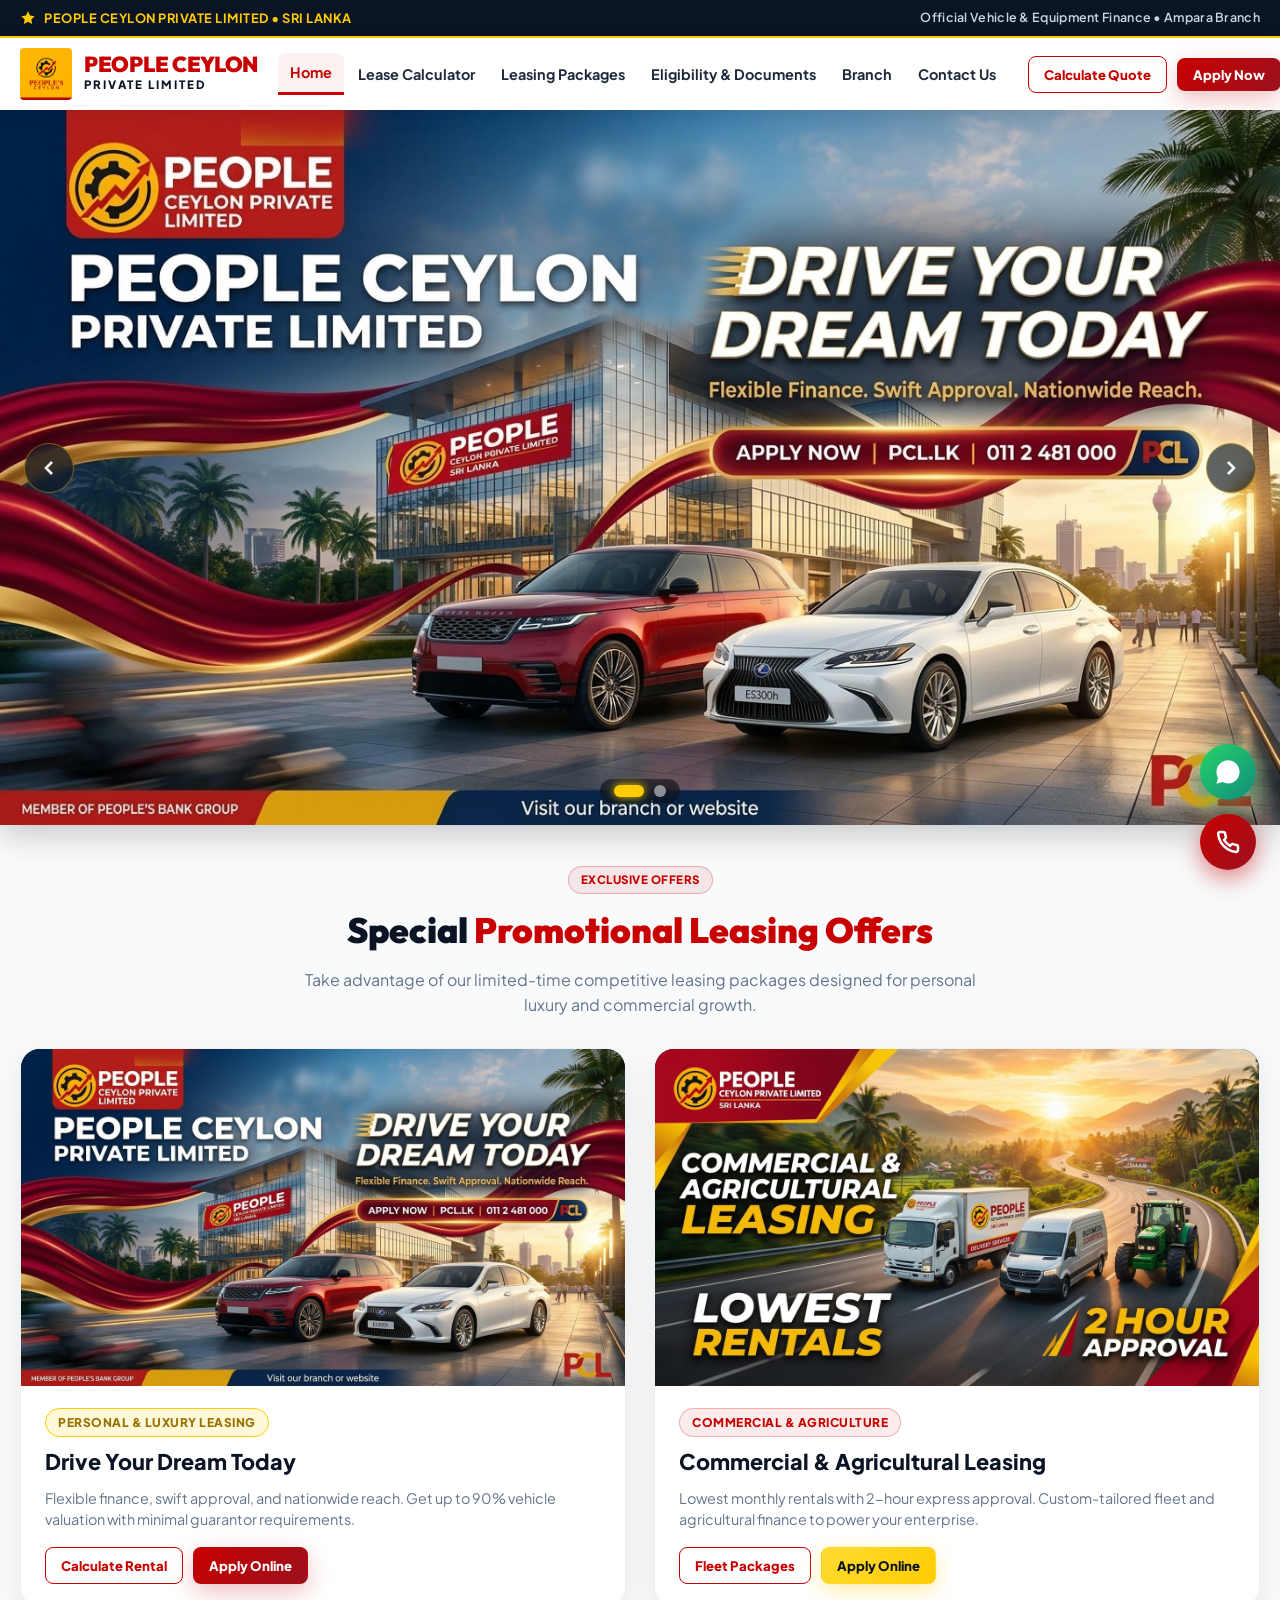
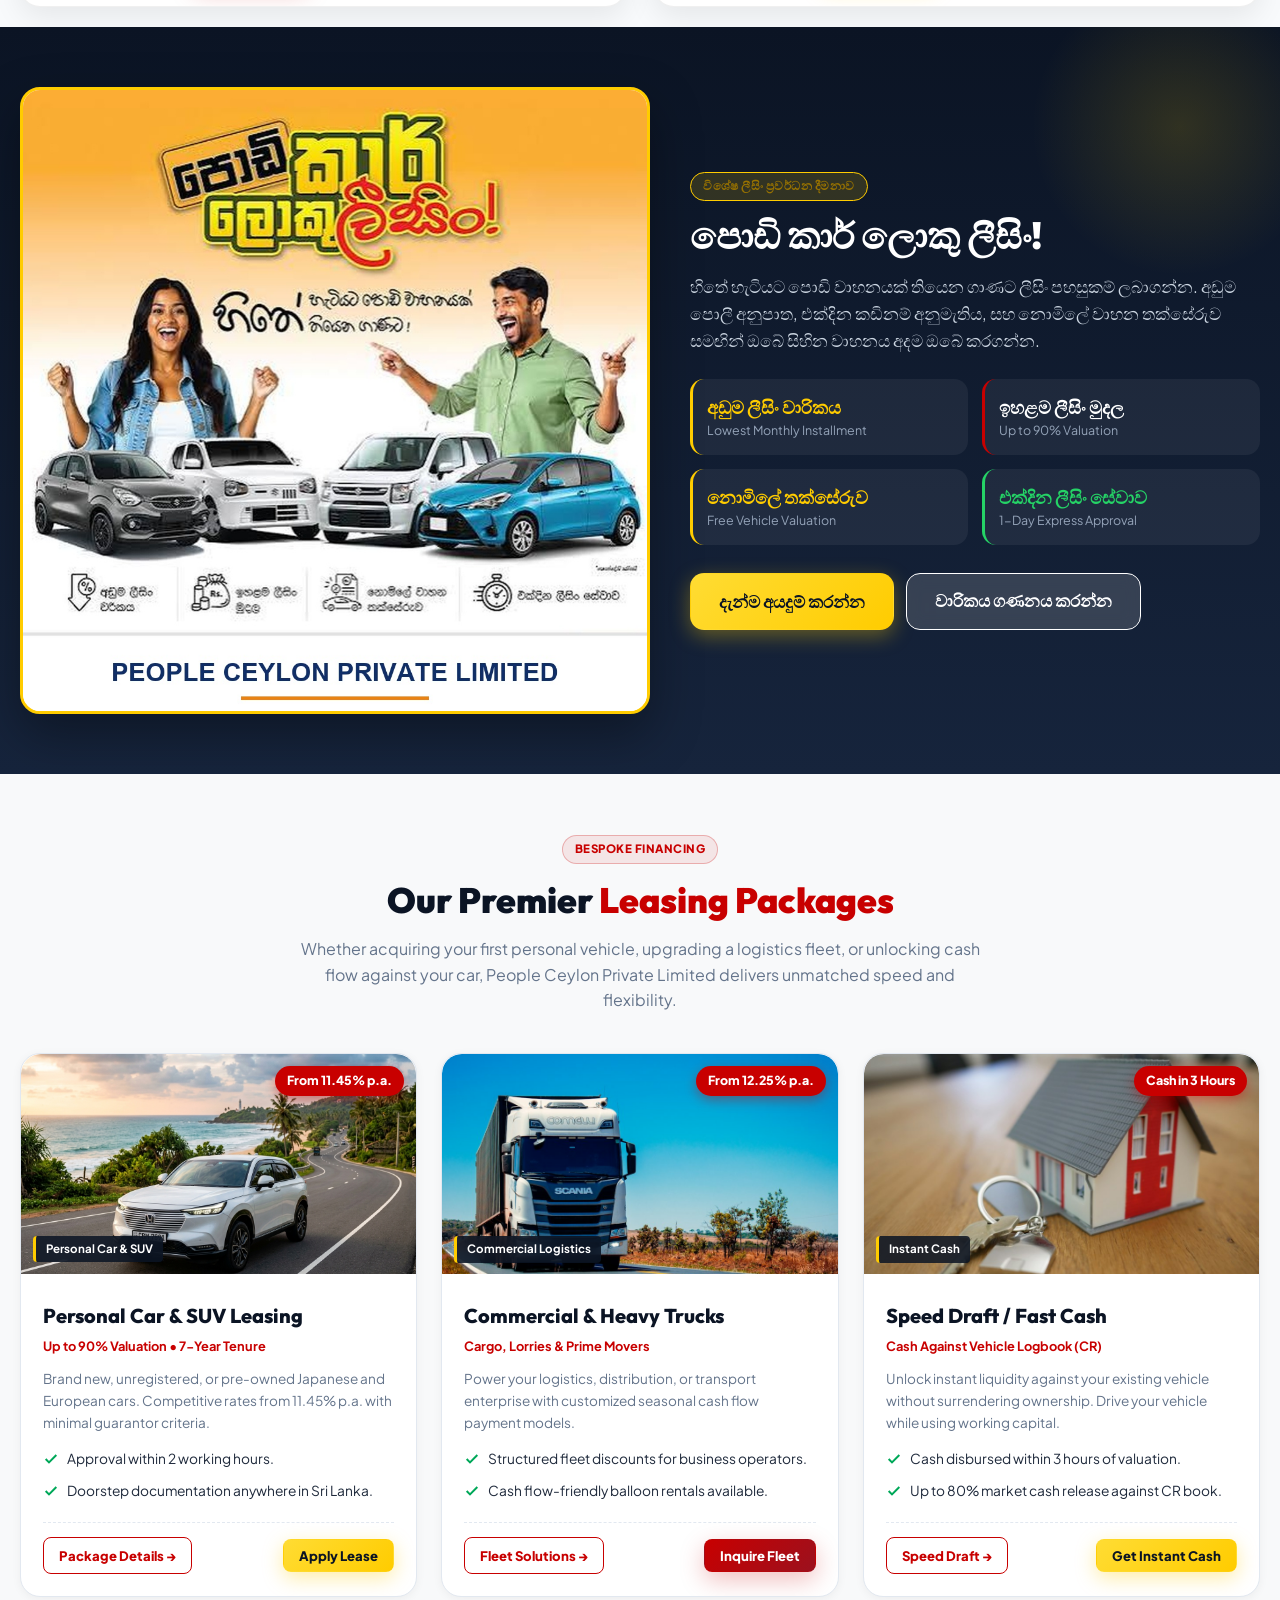
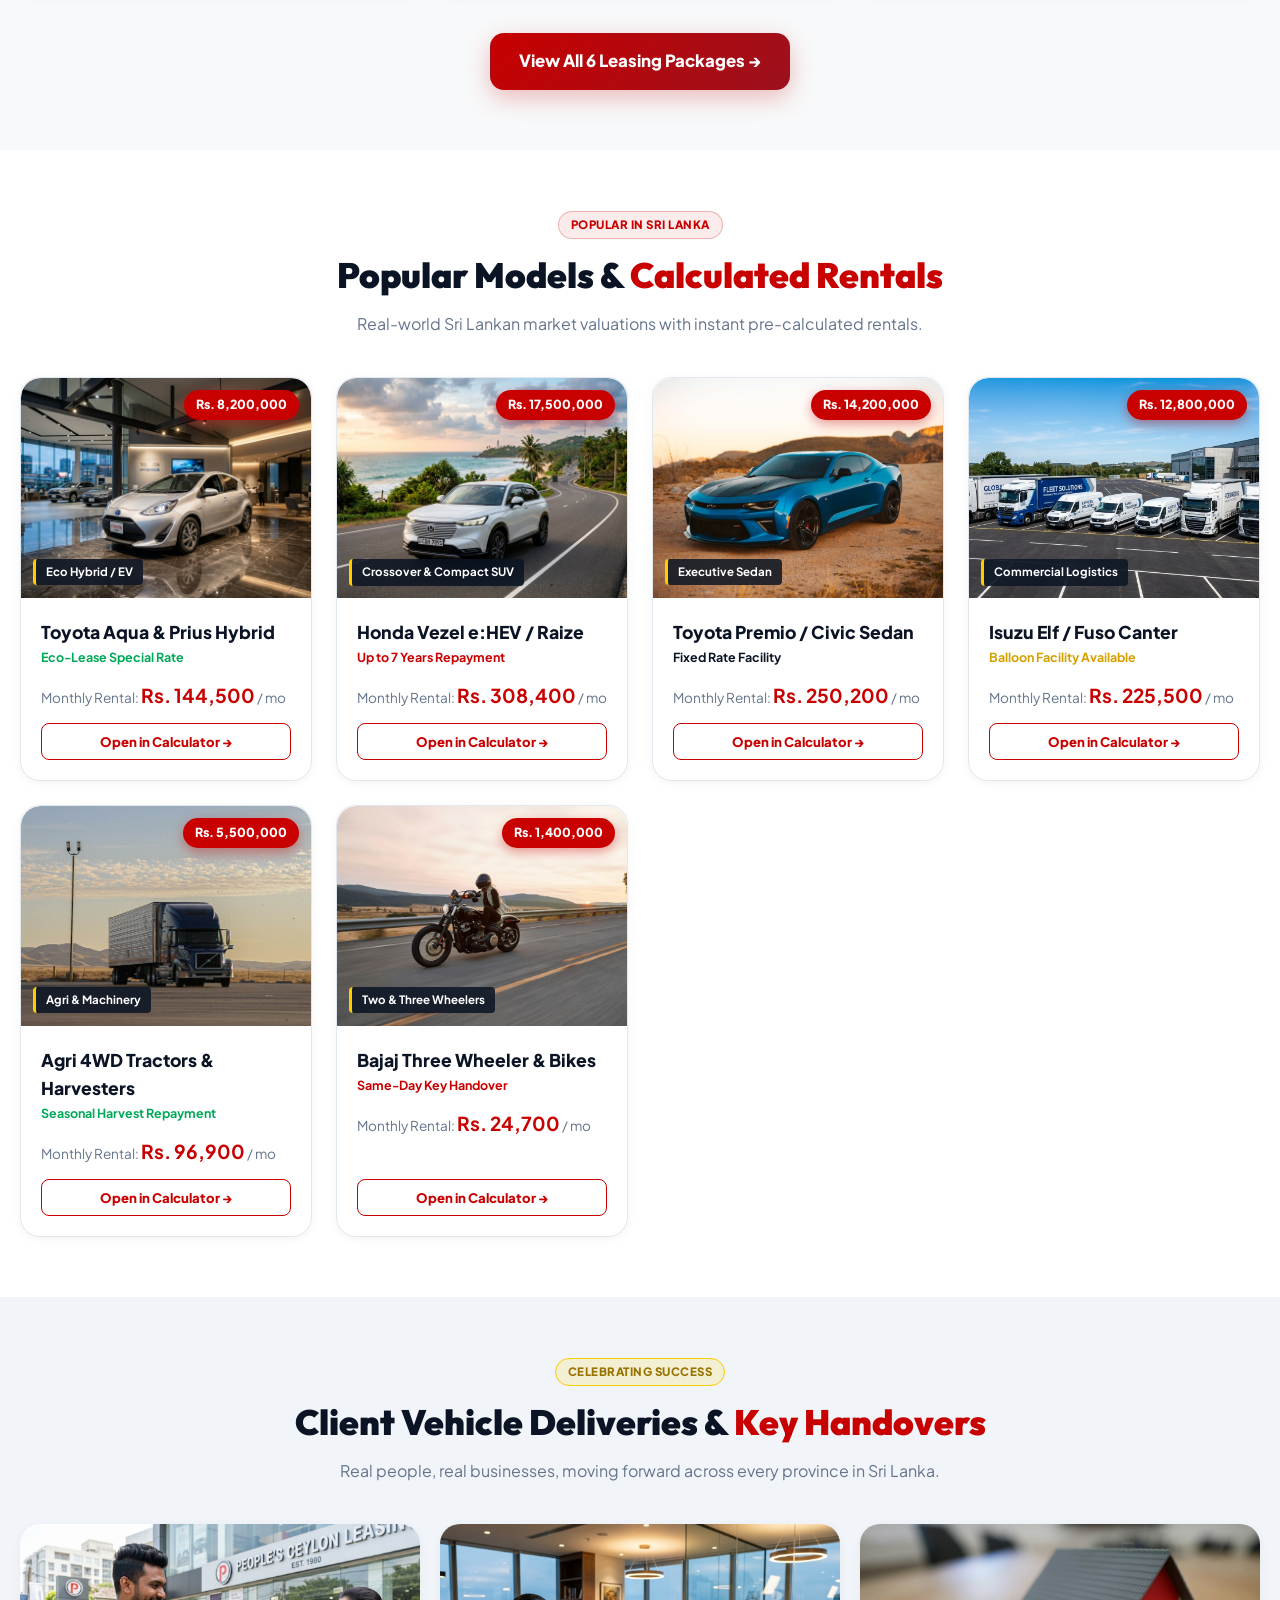
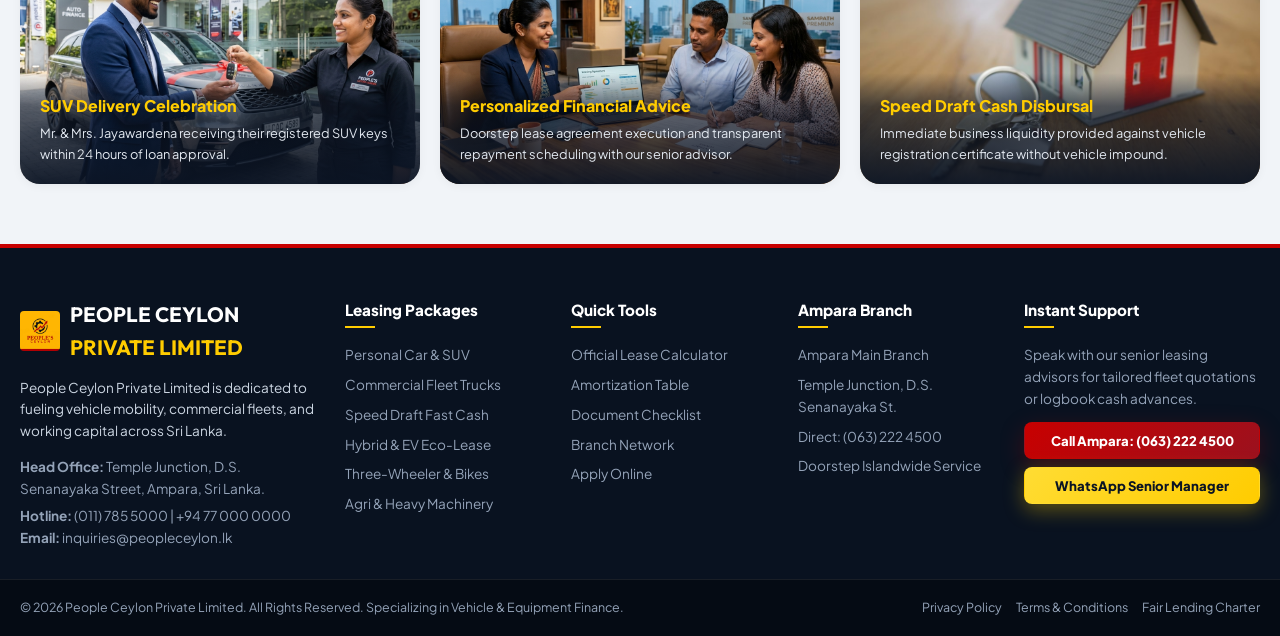
==== index.html @ 4c556d58 "Deploy People Ceylon Private Limited official website" ====
<!DOCTYPE html>
<html lang="en">
<head>
  <meta charset="UTF-8">
  <meta name="viewport" content="width=device-width, initial-scale=1.0">
  <title>People Ceylon Private Limited | Vehicle & Equipment Finance Sri Lanka</title>
  <meta name="description" content="People Ceylon Private Limited is Sri Lanka's trusted vehicle & equipment finance institution. Enjoy 2-hour approvals, up to 90% valuation, and lowest lease interest rates.">

  <!-- Google Fonts -->
  <link rel="preconnect" href="https://fonts.googleapis.com">
  <link rel="preconnect" href="https://fonts.gstatic.com" crossorigin>
  <link href="https://fonts.googleapis.com/css2?family=Outfit:wght@300;400;500;600;700;800;900&family=Plus+Jakarta+Sans:wght@300;400;500;600;700;800&family=Roboto:wght@300;400;500;700&display=swap" rel="stylesheet">
  
  <link rel="stylesheet" href="styles.css">
  <link rel="icon" href="assets/images/peoples_ceylon_logo.jpg">
</head>
<body>

  <!-- Top Utility Bar -->
  <!-- Top Utility Bar -->
  <aside class="top-utility-bar">
    <div class="container top-utility-container">
      <div class="top-motto">
        <svg viewBox="0 0 24 24" width="16" height="16" fill="currentColor"><path d="M12 2L15.09 8.26L22 9.27L17 14.14L18.18 21.02L12 17.77L5.82 21.02L7 14.14L2 9.27L8.91 8.26L12 2Z"/></svg>
        <span>PEOPLE CEYLON PRIVATE LIMITED &bull; SRI LANKA</span>
      </div>

      <div class="top-right-info">
        <span>Official Vehicle &amp; Equipment Finance &bull; Ampara Branch</span>
      </div>
    </div>
  </aside>

  <!-- Main Bank Navbar -->
  <header class="main-navbar">
    <div class="container navbar-container">
      <a href="index.html" class="navbar-brand">
        <img src="assets/images/peoples_ceylon_logo.jpg" alt="People Ceylon Logo" class="brand-logo-img">
        <div class="brand-tagline-wrap">
          <span class="brand-name">PEOPLE CEYLON</span>
          <span class="brand-subtext">PRIVATE LIMITED</span>
        </div>
      </a>

      <!-- Desktop Nav -->
      <nav class="navbar-nav" id="navbarMenu">
        <li><a href="index.html" class="nav-link active">Home</a></li>
        <li><a href="calculator.html" class="nav-link">Lease Calculator</a></li>
        <li><a href="packages.html" class="nav-link">Leasing Packages</a></li>
        <li><a href="eligibility.html" class="nav-link">Eligibility & Documents</a></li>
        <li><a href="eligibility.html#branches" class="nav-link">Branch</a></li>
        <li><a href="#contact" class="nav-link">Contact Us</a></li>
      </nav>

      <!-- Header CTAs -->
      <div class="header-ctas">
        <a href="calculator.html" class="btn btn-outline-red btn-sm">Calculate Quote</a>
        <button class="btn btn-primary btn-sm" onclick="openApplyModal('Express Lease Pre-Approval')">Apply Now</button>
      </div>

      <button class="mobile-toggle-btn" id="mobileMenuToggle" aria-label="Toggle Navigation">&#9776;</button>
    </div>
  </header>

  <!-- Full-Width Colourful Promotional Leasing Banner Slider -->
  <section class="fullwidth-hero-banner-section" id="heroBannerSection">
    <div class="banner-slider-track">
      <!-- Slide 1: Private & Luxury Vehicle Leasing -->
      <div class="banner-slide active" id="bannerSlide1">
        <a href="calculator.html" title="Click to open Lease Calculator">
          <img src="assets/images/leasing_hero_banner.jpg" alt="People Ceylon Private Limited - Drive Your Dream Today" class="banner-slide-img">
        </a>
      </div>

      <!-- Slide 2: Commercial & Agricultural Fleet Leasing -->
      <div class="banner-slide" id="bannerSlide2">
        <a href="packages.html" title="Click to view Leasing Packages">
          <img src="assets/images/leasing_commercial_banner.jpg" alt="People Ceylon Private Limited - Commercial and Agricultural Leasing" class="banner-slide-img">
        </a>
      </div>
    </div>

    <!-- Navigation Arrows -->
    <button class="banner-nav-btn banner-nav-prev" onclick="prevBannerSlide()" aria-label="Previous Slide">
      <svg viewBox="0 0 24 24" width="24" height="24" fill="none" stroke="currentColor" stroke-width="2.5"><polyline points="15 18 9 12 15 6"></polyline></svg>
    </button>
    <button class="banner-nav-btn banner-nav-next" onclick="nextBannerSlide()" aria-label="Next Slide">
      <svg viewBox="0 0 24 24" width="24" height="24" fill="none" stroke="currentColor" stroke-width="2.5"><polyline points="9 18 15 12 9 6"></polyline></svg>
    </button>

    <!-- Indicator Dots -->
    <div class="banner-dots-wrap">
      <button class="banner-dot active" onclick="goToBannerSlide(0)" aria-label="Slide 1"></button>
      <button class="banner-dot" onclick="goToBannerSlide(1)" aria-label="Slide 2"></button>
    </div>
  </section>

  <!-- Dual Featured Promotional Banners Section -->
  <section class="campaign-banners-section">
    <div class="container">
      <div class="section-header text-center" style="margin-bottom: 30px;">
        <span class="badge-tag">EXCLUSIVE OFFERS</span>
        <h2 class="section-title">Special <span>Promotional Leasing Offers</span></h2>
        <p class="section-subtitle">Take advantage of our limited-time competitive leasing packages designed for personal luxury and commercial growth.</p>
      </div>

      <div class="campaign-banners-grid">
        <!-- Banner Card 1: Drive Your Dream Today -->
        <article class="campaign-banner-card">
          <div class="campaign-banner-media">
            <a href="calculator.html" title="Drive Your Dream Today - Calculate Lease">
              <img src="assets/images/leasing_hero_banner.jpg" alt="People Ceylon Private Limited - Drive Your Dream Today" loading="lazy">
            </a>
          </div>
          <div class="campaign-banner-body">
            <div>
              <span class="badge-tag badge-gold" style="font-size: 0.75rem; margin-bottom: 8px;">PERSONAL &amp; LUXURY LEASING</span>
              <h3 style="font-size: 1.35rem; font-weight: 800; color: var(--pc-navy); margin-bottom: 8px;">Drive Your Dream Today</h3>
              <p style="font-size: 0.9rem; color: #64748B; line-height: 1.5; margin-bottom: 16px;">
                Flexible finance, swift approval, and nationwide reach. Get up to 90% vehicle valuation with minimal guarantor requirements.
              </p>
            </div>
            <div style="display: flex; gap: 10px; flex-wrap: wrap;">
              <a href="calculator.html" class="btn btn-outline-red btn-sm">Calculate Rental</a>
              <button class="btn btn-primary btn-sm" onclick="openApplyModal('Drive Your Dream Today - Personal Lease')">Apply Online</button>
            </div>
          </div>
        </article>

        <!-- Banner Card 2: Commercial & Agricultural Leasing -->
        <article class="campaign-banner-card">
          <div class="campaign-banner-media">
            <a href="packages.html#commercial" title="Commercial & Agricultural Leasing - View Packages">
              <img src="assets/images/leasing_commercial_banner.jpg" alt="People Ceylon Private Limited - Commercial and Agricultural Leasing" loading="lazy">
            </a>
          </div>
          <div class="campaign-banner-body">
            <div>
              <span class="badge-tag" style="font-size: 0.75rem; margin-bottom: 8px;">COMMERCIAL &amp; AGRICULTURE</span>
              <h3 style="font-size: 1.35rem; font-weight: 800; color: var(--pc-navy); margin-bottom: 8px;">Commercial &amp; Agricultural Leasing</h3>
              <p style="font-size: 0.9rem; color: #64748B; line-height: 1.5; margin-bottom: 16px;">
                Lowest monthly rentals with 2-hour express approval. Custom-tailored fleet and agricultural finance to power your enterprise.
              </p>
            </div>
            <div style="display: flex; gap: 10px; flex-wrap: wrap;">
              <a href="packages.html#commercial" class="btn btn-outline-red btn-sm">Fleet Packages</a>
              <button class="btn btn-gold btn-sm" onclick="openApplyModal('Commercial & Agricultural Lease')">Apply Online</button>
            </div>
          </div>
        </article>
      </div>
    </div>
  </section>

  <!-- Special Leasing Campaign Poster Showcase Section -->
  <section class="video-showcase-section" style="padding: 60px 0;">
    <div class="container">
      <div style="display: grid; grid-template-columns: 1.05fr 0.95fr; gap: 40px; align-items: center;">
        
        <!-- Official Promotion Poster Card -->
        <div style="background: #fff; border-radius: var(--radius-lg); overflow: hidden; box-shadow: 0 20px 50px rgba(0,0,0,0.35); border: 3px solid var(--pc-gold); transition: transform 0.3s ease;">
          <a href="calculator.html" title="Click to calculate rental for this promotion">
            <img src="assets/images/leasing_promo_poster.jpg" alt="පොඩි කාර් ලොකු ලීසිං - People Ceylon Private Limited" style="width: 100%; height: auto; display: block;">
          </a>
        </div>

        <!-- Poster Promotional Details & Actions -->
        <div>
          <span class="badge-tag badge-gold">විශේෂ ලීසිං ප්‍රවර්ධන දීමනාව</span>
          <h2 style="font-family: var(--font-heading); font-size: 2.3rem; font-weight: 900; color: #fff; margin: 12px 0 16px; line-height: 1.25;">
            පොඩි කාර් <span>ලොකු ලීසිං!</span>
          </h2>
          <p style="color: #CBD5E1; font-size: 1.05rem; line-height: 1.6; margin-bottom: 24px;">
            හිතේ හැටියට පොඩි වාහනයක් තියෙන ගාණට ලීසිං පහසුකම් ලබාගන්න. අඩුම පොලී අනුපාත, එක්දින කඩිනම් අනුමැතිය, සහ නොමිලේ වාහන තක්සේරුව සමඟින් ඔබේ සිහින වාහනය අදම ඔබේ කරගන්න.
          </p>

          <div style="display: grid; grid-template-columns: 1fr 1fr; gap: 14px; margin-bottom: 28px;">
            <div style="background: rgba(255,255,255,0.06); padding: 14px; border-radius: var(--radius-md); border-left: 3px solid var(--pc-gold);">
              <div style="font-size: 1.1rem; font-weight: 800; color: var(--pc-gold);">අඩුම ලීසිං වාරිකය</div>
              <div style="font-size: 0.78rem; color: #94A3B8;">Lowest Monthly Installment</div>
            </div>
            <div style="background: rgba(255,255,255,0.06); padding: 14px; border-radius: var(--radius-md); border-left: 3px solid var(--pc-red);">
              <div style="font-size: 1.1rem; font-weight: 800; color: #fff;">ඉහළම ලීසිං මුදල</div>
              <div style="font-size: 0.78rem; color: #94A3B8;">Up to 90% Valuation</div>
            </div>
            <div style="background: rgba(255,255,255,0.06); padding: 14px; border-radius: var(--radius-md); border-left: 3px solid var(--pc-gold);">
              <div style="font-size: 1.1rem; font-weight: 800; color: var(--pc-gold);">නොමිලේ තක්සේරුව</div>
              <div style="font-size: 0.78rem; color: #94A3B8;">Free Vehicle Valuation</div>
            </div>
            <div style="background: rgba(255,255,255,0.06); padding: 14px; border-radius: var(--radius-md); border-left: 3px solid #25D366;">
              <div style="font-size: 1.1rem; font-weight: 800; color: #25D366;">එක්දින ලීසිං සේවාව</div>
              <div style="font-size: 0.78rem; color: #94A3B8;">1-Day Express Approval</div>
            </div>
          </div>

          <div style="display: flex; gap: 12px; flex-wrap: wrap;">
            <button class="btn btn-gold btn-lg" onclick="openApplyModal('පොඩි කාර් ලොකු ලීසිං Special Promotion')">දැන්ම අයදුම් කරන්න</button>
            <a href="calculator.html" class="btn btn-outline-white btn-lg">වාරිකය ගණනය කරන්න</a>
          </div>
        </div>

      </div>
    </div>
  </section>

  <!-- Core Leasing Packages Showcase -->
  <section class="section">
    <div class="container">
      <div class="section-header text-center">
        <span class="badge-tag">BESPOKE FINANCING</span>
        <h2 class="section-title">Our Premier <span>Leasing Packages</span></h2>
        <p class="section-subtitle">Whether acquiring your first personal vehicle, upgrading a logistics fleet, or unlocking cash flow against your car, People Ceylon Private Limited delivers unmatched speed and flexibility.</p>
      </div>

      <div class="product-grid">
        <!-- Personal Car & SUV -->
        <div class="product-card">
          <div class="vehicle-img-frame">
            <img src="assets/images/suv.jpg" alt="Personal Car and SUV Leasing Sri Lanka">
            <span class="vehicle-badge-overlay">Personal Car &amp; SUV</span>
            <span class="vehicle-price-tag">From 11.45% p.a.</span>
          </div>
          <div class="card-body">
            <h3 class="card-title" style="margin-top: 4px;">Personal Car &amp; SUV Leasing</h3>
            <span class="card-subtitle">Up to 90% Valuation &bull; 7-Year Tenure</span>
            <p style="font-size: 0.85rem; color: #64748B; margin: 12px 0 14px;">Brand new, unregistered, or pre-owned Japanese and European cars. Competitive rates from 11.45% p.a. with minimal guarantor criteria.</p>
            <ul class="card-feature-list">
              <li class="card-feature-item">
                <svg viewBox="0 0 24 24" fill="none" stroke="currentColor" stroke-width="3"><polyline points="20 6 9 17 4 12"/></svg>
                <span>Approval within 2 working hours.</span>
              </li>
              <li class="card-feature-item">
                <svg viewBox="0 0 24 24" fill="none" stroke="currentColor" stroke-width="3"><polyline points="20 6 9 17 4 12"/></svg>
                <span>Doorstep documentation anywhere in Sri Lanka.</span>
              </li>
            </ul>
            <div class="card-actions">
              <a href="packages.html#car" class="btn btn-outline-red btn-sm">Package Details &rarr;</a>
              <button class="btn btn-gold btn-sm" onclick="openApplyModal('Personal Car & SUV Lease')">Apply Lease</button>
            </div>
          </div>
        </div>

        <!-- Commercial Fleet & Heavy Trucks -->
        <div class="product-card">
          <div class="vehicle-img-frame">
            <img src="assets/images/truck.jpg" alt="Commercial Fleet and Heavy Trucks Sri Lanka">
            <span class="vehicle-badge-overlay">Commercial Logistics</span>
            <span class="vehicle-price-tag">From 12.25% p.a.</span>
          </div>
          <div class="card-body">
            <h3 class="card-title" style="margin-top: 4px;">Commercial &amp; Heavy Trucks</h3>
            <span class="card-subtitle">Cargo, Lorries &amp; Prime Movers</span>
            <p style="font-size: 0.85rem; color: #64748B; margin: 12px 0 14px;">Power your logistics, distribution, or transport enterprise with customized seasonal cash flow payment models.</p>
            <ul class="card-feature-list">
              <li class="card-feature-item">
                <svg viewBox="0 0 24 24" fill="none" stroke="currentColor" stroke-width="3"><polyline points="20 6 9 17 4 12"/></svg>
                <span>Structured fleet discounts for business operators.</span>
              </li>
              <li class="card-feature-item">
                <svg viewBox="0 0 24 24" fill="none" stroke="currentColor" stroke-width="3"><polyline points="20 6 9 17 4 12"/></svg>
                <span>Cash flow-friendly balloon rentals available.</span>
              </li>
            </ul>
            <div class="card-actions">
              <a href="packages.html#commercial" class="btn btn-outline-red btn-sm">Fleet Solutions &rarr;</a>
              <button class="btn btn-primary btn-sm" onclick="openApplyModal('Commercial Fleet Lease')">Inquire Fleet</button>
            </div>
          </div>
        </div>

        <!-- Speed Draft Cash -->
        <div class="product-card">
          <div class="vehicle-img-frame">
            <img src="assets/images/carkeys.jpg" alt="Speed Draft Cash against Vehicle Logbook">
            <span class="vehicle-badge-overlay">Instant Cash</span>
            <span class="vehicle-price-tag">Cash in 3 Hours</span>
          </div>
          <div class="card-body">
            <h3 class="card-title" style="margin-top: 4px;">Speed Draft / Fast Cash</h3>
            <span class="card-subtitle">Cash Against Vehicle Logbook (CR)</span>
            <p style="font-size: 0.85rem; color: #64748B; margin: 12px 0 14px;">Unlock instant liquidity against your existing vehicle without surrendering ownership. Drive your vehicle while using working capital.</p>
            <ul class="card-feature-list">
              <li class="card-feature-item">
                <svg viewBox="0 0 24 24" fill="none" stroke="currentColor" stroke-width="3"><polyline points="20 6 9 17 4 12"/></svg>
                <span>Cash disbursed within 3 hours of valuation.</span>
              </li>
              <li class="card-feature-item">
                <svg viewBox="0 0 24 24" fill="none" stroke="currentColor" stroke-width="3"><polyline points="20 6 9 17 4 12"/></svg>
                <span>Up to 80% market cash release against CR book.</span>
              </li>
            </ul>
            <div class="card-actions">
              <a href="packages.html#speed" class="btn btn-outline-red btn-sm">Speed Draft &rarr;</a>
              <button class="btn btn-gold btn-sm" onclick="openApplyModal('Speed Draft Fast Cash')">Get Instant Cash</button>
            </div>
          </div>
        </div>
      </div>

      <div style="text-align: center; margin-top: 36px;">
        <a href="packages.html" class="btn btn-primary btn-lg">View All 6 Leasing Packages &rarr;</a>
      </div>
    </div>
  </section>

  <!-- Popular Vehicles Calculated Showcase with Real Photos -->
  <section class="section" style="background: #fff;">
    <div class="container">
      <div class="section-header text-center">
        <span class="badge-tag">POPULAR IN SRI LANKA</span>
        <h2 class="section-title">Popular Models &amp; <span>Calculated Rentals</span></h2>
        <p class="section-subtitle">Real-world Sri Lankan market valuations with instant pre-calculated rentals.</p>
      </div>

      <div class="vehicles-grid">
        <!-- Hybrid -->
        <div class="vehicle-showcase-card">
          <div class="vehicle-img-frame">
            <img src="assets/images/hybrid.jpg" alt="Toyota Aqua &amp; Prius Hybrid">
            <span class="vehicle-badge-overlay">Eco Hybrid / EV</span>
            <span class="vehicle-price-tag">Rs. 8,200,000</span>
          </div>
          <div class="vehicle-card-content">
            <h4 style="color: var(--pc-navy); font-weight: 800; font-size: 1.1rem;">Toyota Aqua &amp; Prius Hybrid</h4>
            <span style="font-size: 0.78rem; color: var(--pc-green); font-weight: bold; margin-top: 2px;">Eco-Lease Special Rate</span>
            <div style="margin: 12px 0; font-size: 0.85rem; color: #64748B;">
              Monthly Rental: <strong style="font-size: 1.2rem; color: var(--pc-red);">Rs. 144,500</strong> / mo
            </div>
            <a href="calculator.html?type=hybrid&price=8200000" class="btn btn-outline-red btn-sm btn-block" style="margin-top: auto;">Open in Calculator &rarr;</a>
          </div>
        </div>

        <!-- SUV -->
        <div class="vehicle-showcase-card">
          <div class="vehicle-img-frame">
            <img src="assets/images/suv.jpg" alt="Honda Vezel e:HEV / Toyota Raize">
            <span class="vehicle-badge-overlay">Crossover &amp; Compact SUV</span>
            <span class="vehicle-price-tag">Rs. 17,500,000</span>
          </div>
          <div class="vehicle-card-content">
            <h4 style="color: var(--pc-navy); font-weight: 800; font-size: 1.1rem;">Honda Vezel e:HEV / Raize</h4>
            <span style="font-size: 0.78rem; color: var(--pc-red); font-weight: bold; margin-top: 2px;">Up to 7 Years Repayment</span>
            <div style="margin: 12px 0; font-size: 0.85rem; color: #64748B;">
              Monthly Rental: <strong style="font-size: 1.2rem; color: var(--pc-red);">Rs. 308,400</strong> / mo
            </div>
            <a href="calculator.html?type=suv&price=17500000" class="btn btn-outline-red btn-sm btn-block" style="margin-top: auto;">Open in Calculator &rarr;</a>
          </div>
        </div>

        <!-- Sedan -->
        <div class="vehicle-showcase-card">
          <div class="vehicle-img-frame">
            <img src="assets/images/sedan.jpg" alt="Toyota Premio / Allion / Civic">
            <span class="vehicle-badge-overlay">Executive Sedan</span>
            <span class="vehicle-price-tag">Rs. 14,200,000</span>
          </div>
          <div class="vehicle-card-content">
            <h4 style="color: var(--pc-navy); font-weight: 800; font-size: 1.1rem;">Toyota Premio / Civic Sedan</h4>
            <span style="font-size: 0.78rem; color: var(--pc-navy); font-weight: bold; margin-top: 2px;">Fixed Rate Facility</span>
            <div style="margin: 12px 0; font-size: 0.85rem; color: #64748B;">
              Monthly Rental: <strong style="font-size: 1.2rem; color: var(--pc-red);">Rs. 250,200</strong> / mo
            </div>
            <a href="calculator.html?type=sedan&price=14200000" class="btn btn-outline-red btn-sm btn-block" style="margin-top: auto;">Open in Calculator &rarr;</a>
          </div>
        </div>

        <!-- Commercial Truck -->
        <div class="vehicle-showcase-card">
          <div class="vehicle-img-frame">
            <img src="assets/images/commercial.jpg" alt="Isuzu Elf / Canter Lorry">
            <span class="vehicle-badge-overlay">Commercial Logistics</span>
            <span class="vehicle-price-tag">Rs. 12,800,000</span>
          </div>
          <div class="vehicle-card-content">
            <h4 style="color: var(--pc-navy); font-weight: 800; font-size: 1.1rem;">Isuzu Elf / Fuso Canter</h4>
            <span style="font-size: 0.78rem; color: var(--pc-gold-dark); font-weight: bold; margin-top: 2px;">Balloon Facility Available</span>
            <div style="margin: 12px 0; font-size: 0.85rem; color: #64748B;">
              Monthly Rental: <strong style="font-size: 1.2rem; color: var(--pc-red);">Rs. 225,500</strong> / mo
            </div>
            <a href="calculator.html?type=commercial&price=12800000" class="btn btn-outline-red btn-sm btn-block" style="margin-top: auto;">Open in Calculator &rarr;</a>
          </div>
        </div>

        <!-- Agricultural Tractor -->
        <div class="vehicle-showcase-card">
          <div class="vehicle-img-frame">
            <img src="assets/images/tractor.jpg" alt="Agricultural 4WD Tractors &amp; Harvesters">
            <span class="vehicle-badge-overlay">Agri &amp; Machinery</span>
            <span class="vehicle-price-tag">Rs. 5,500,000</span>
          </div>
          <div class="vehicle-card-content">
            <h4 style="color: var(--pc-navy); font-weight: 800; font-size: 1.1rem;">Agri 4WD Tractors &amp; Harvesters</h4>
            <span style="font-size: 0.78rem; color: var(--pc-green); font-weight: bold; margin-top: 2px;">Seasonal Harvest Repayment</span>
            <div style="margin: 12px 0; font-size: 0.85rem; color: #64748B;">
              Monthly Rental: <strong style="font-size: 1.2rem; color: var(--pc-red);">Rs. 96,900</strong> / mo
            </div>
            <a href="calculator.html?type=tractor&price=5500000" class="btn btn-outline-red btn-sm btn-block" style="margin-top: auto;">Open in Calculator &rarr;</a>
          </div>
        </div>

        <!-- Three-Wheeler & Bike -->
        <div class="vehicle-showcase-card">
          <div class="vehicle-img-frame">
            <img src="assets/images/motorbike.jpg" alt="Motorbikes &amp; Bajaj Three Wheelers">
            <span class="vehicle-badge-overlay">Two &amp; Three Wheelers</span>
            <span class="vehicle-price-tag">Rs. 1,400,000</span>
          </div>
          <div class="vehicle-card-content">
            <h4 style="color: var(--pc-navy); font-weight: 800; font-size: 1.1rem;">Bajaj Three Wheeler &amp; Bikes</h4>
            <span style="font-size: 0.78rem; color: var(--pc-red); font-weight: bold; margin-top: 2px;">Same-Day Key Handover</span>
            <div style="margin: 12px 0; font-size: 0.85rem; color: #64748B;">
              Monthly Rental: <strong style="font-size: 1.2rem; color: var(--pc-red);">Rs. 24,700</strong> / mo
            </div>
            <a href="calculator.html?type=bike&price=1400000" class="btn btn-outline-red btn-sm btn-block" style="margin-top: auto;">Open in Calculator &rarr;</a>
          </div>
        </div>
      </div>
    </div>
  </section>

  <!-- Customer Deliveries & Handover Gallery -->
  <section class="section" style="background: var(--bg-alt);">
    <div class="container">
      <div class="section-header text-center">
        <span class="badge-tag badge-gold">CELEBRATING SUCCESS</span>
        <h2 class="section-title">Client Vehicle Deliveries &amp; <span>Key Handovers</span></h2>
        <p class="section-subtitle">Real people, real businesses, moving forward across every province in Sri Lanka.</p>
      </div>

      <div class="handover-gallery-grid">
        <div class="handover-card">
          <img src="assets/images/handover.jpg" alt="Key Handover to Happy Client">
          <div class="handover-caption">
            <h4>SUV Delivery Celebration</h4>
            <p>Mr. &amp; Mrs. Jayawardena receiving their registered SUV keys within 24 hours of loan approval.</p>
          </div>
        </div>

        <div class="handover-card">
          <img src="assets/images/consultation.jpg" alt="Professional Leasing Consultation">
          <div class="handover-caption">
            <h4>Personalized Financial Advice</h4>
            <p>Doorstep lease agreement execution and transparent repayment scheduling with our senior advisor.</p>
          </div>
        </div>

        <div class="handover-card">
          <img src="assets/images/carkeys.jpg" alt="Logbook Cash Release">
          <div class="handover-caption">
            <h4>Speed Draft Cash Disbursal</h4>
            <p>Immediate business liquidity provided against vehicle registration certificate without vehicle impound.</p>
          </div>
        </div>
      </div>
    </div>
  </section>


  <!-- Main Bank Footer -->
  <footer class="bank-footer" id="contact">
    <div class="footer-top">
      <div class="container">
        <div class="footer-grid">
          <div class="footer-brand">
            <div style="display: flex; align-items: center; gap: 10px; margin-bottom: 12px;">
              <img src="assets/images/peoples_ceylon_logo.jpg" alt="People Ceylon Logo" style="height: 40px; width: 40px; border-radius: 4px;">
              <h3 style="margin: 0;">PEOPLE CEYLON <span>PRIVATE LIMITED</span></h3>
            </div>
            <p style="color: #CBD5E1; margin-bottom: 14px;">People Ceylon Private Limited is dedicated to fueling vehicle mobility, commercial fleets, and working capital across Sri Lanka.</p>
            <p><strong>Head Office:</strong> Temple Junction, D.S. Senanayaka Street, Ampara, Sri Lanka.</p>
            <p style="margin-top: 6px;"><strong>Hotline:</strong> (011) 785 5000 | +94 77 000 0000</p>
            <p><strong>Email:</strong> inquiries@peopleceylon.lk</p>
          </div>

          <div>
            <h4 class="footer-col-title">Leasing Packages</h4>
            <ul class="footer-links-list">
              <li><a href="packages.html#car">Personal Car & SUV</a></li>
              <li><a href="packages.html#commercial">Commercial Fleet Trucks</a></li>
              <li><a href="packages.html#speed">Speed Draft Fast Cash</a></li>
              <li><a href="packages.html#hybrid">Hybrid & EV Eco-Lease</a></li>
              <li><a href="packages.html#tuktuk">Three-Wheeler & Bikes</a></li>
              <li><a href="packages.html#agri">Agri & Heavy Machinery</a></li>
            </ul>
          </div>

          <div>
            <h4 class="footer-col-title">Quick Tools</h4>
            <ul class="footer-links-list">
              <li><a href="calculator.html">Official Lease Calculator</a></li>
              <li><a href="calculator.html#amortization">Amortization Table</a></li>
              <li><a href="eligibility.html">Document Checklist</a></li>
              <li><a href="eligibility.html#branches">Branch Network</a></li>
              <li><a href="javascript:void(0)" onclick="openApplyModal('Express Application')">Apply Online</a></li>
            </ul>
          </div>

          <div>
            <h4 class="footer-col-title">Ampara Branch</h4>
            <ul class="footer-links-list">
              <li><a href="eligibility.html#branches">Ampara Main Branch</a></li>
              <li><a href="eligibility.html#branches">Temple Junction, D.S. Senanayaka St.</a></li>
              <li><a href="tel:+94632224500">Direct: (063) 222 4500</a></li>
              <li><a href="eligibility.html#branches">Doorstep Islandwide Service</a></li>
            </ul>
          </div>

          <div>
            <h4 class="footer-col-title">Instant Support</h4>
            <p style="margin-bottom: 12px;">Speak with our senior leasing advisors for tailored fleet quotations or logbook cash advances.</p>
            <a href="tel:+94632224500" class="btn btn-primary btn-block btn-sm" style="margin-bottom: 8px;">Call Ampara: (063) 222 4500</a>
            <a href="https://wa.me/94770000000" target="_blank" class="btn btn-gold btn-block btn-sm">WhatsApp Senior Manager</a>
          </div>
        </div>
      </div>
    </div>

    <div class="footer-bottom">
      <div class="container footer-bottom-container">
        <div>&copy; 2026 People Ceylon Private Limited. All Rights Reserved. Specializing in Vehicle & Equipment Finance.</div>
        <div style="display: flex; gap: 14px;">
          <a href="#">Privacy Policy</a>
          <a href="#">Terms & Conditions</a>
          <a href="#">Fair Lending Charter</a>
        </div>
      </div>
    </div>
  </footer>

  <!-- Application Inquiry Modal -->
  <div class="modal-backdrop" id="applyModal" onclick="if(event.target.id==='applyModal') closeApplyModal()">
    <div class="modal-dialog">
      <div class="modal-header">
        <h3 class="modal-title">Lease Application: <span id="modalProductTitle" style="color: var(--pc-red);">Vehicle Lease</span></h3>
        <button class="modal-close" onclick="closeApplyModal()">&times;</button>
      </div>
      <div class="modal-body">
        <form onsubmit="handleApplySubmit(event)">
          <div class="form-group">
            <label>Full Name (as per NIC / Passport)</label>
            <input type="text" class="form-input" placeholder="e.g. Ruwan Samantha Perera" required>
          </div>
          <div style="display: grid; grid-template-columns: 1fr 1fr; gap: 14px;">
            <div class="form-group">
              <label>Contact Mobile Number</label>
              <input type="tel" class="form-input" placeholder="07X XXXXXXX" required>
            </div>
            <div class="form-group">
              <label>NIC Number</label>
              <input type="text" class="form-input" placeholder="e.g. 199012345678" required>
            </div>
          </div>
          <div style="display: grid; grid-template-columns: 1fr 1fr; gap: 14px;">
            <div class="form-group">
              <label>Vehicle Model / Type</label>
              <input type="text" class="form-input" placeholder="e.g. Toyota Aqua / Vezel / Elf" required>
            </div>
            <div class="form-group">
              <label>Estimated Market Value (Rs.)</label>
              <input type="text" class="form-input" placeholder="e.g. 8,500,000" required>
            </div>
          </div>
          <div class="form-group">
            <label>Branch / Service Mode</label>
            <select class="form-input">
              <option value="Ampara">Ampara Main Branch (Temple Junction)</option>
              <option value="Doorstep">Doorstep Islandwide Mobile Service</option>
            </select>
          </div>
          <div style="display: flex; justify-content: flex-end; gap: 10px; margin-top: 20px;">
            <button type="button" class="btn btn-outline-red" onclick="closeApplyModal()">Cancel</button>
            <button type="submit" class="btn btn-primary">Submit Pre-Approval</button>
          </div>
        </form>
      </div>
    </div>
  </div>

  <!-- Floating Quick Contact Widget (Right Side) -->
  <div class="floating-contact-widget">
    <a href="https://wa.me/94770000000?text=Hello%20People%20Ceylon%20Private%20Limited,%20I%20would%20like%20a%20leasing%20quotation." target="_blank" class="floating-contact-btn floating-btn-whatsapp" aria-label="WhatsApp Us">
      <svg viewBox="0 0 24 24" width="28" height="28" fill="currentColor"><path d="M12.04 2c-5.46 0-9.91 4.45-9.91 9.91 0 1.75.46 3.45 1.32 4.95L2.05 22l5.25-1.38c1.45.79 3.08 1.21 4.74 1.21 5.46 0 9.91-4.45 9.91-9.91 0-2.65-1.03-5.14-2.9-7.01A9.816 9.816 0 0 0 12.04 2z"/></svg>
      <span class="floating-tooltip">Chat on WhatsApp</span>
    </a>
    <a href="tel:+94117855000" class="floating-contact-btn floating-btn-hotline" aria-label="Call Hotline">
      <svg viewBox="0 0 24 24" width="24" height="24" fill="none" stroke="currentColor" stroke-width="2.5"><path d="M22 16.92v3a2 2 0 0 1-2.18 2 19.79 19.79 0 0 1-8.63-3.07 19.5 19.5 0 0 1-6-6 19.79 19.79 0 0 1-3.07-8.67A2 2 0 0 1 4.11 2h3a2 2 0 0 1 2 1.72 12.84 12.84 0 0 0 .7 2.81 2 2 0 0 1-.45 2.11L8.09 9.91a16 16 0 0 0 6 6l1.27-1.27a2 2 0 0 1 2.11-.45 12.84 12.84 0 0 0 2.81.7A2 2 0 0 1 22 16.92z"/></svg>
      <span class="floating-tooltip">Call Hotline: (011) 785 5000</span>
    </a>
  </div>

  <script src="app.js"></script>
</body>
</html>
---- styles.css ----
/* ==========================================================================
   PEOPLE CEYLON PRIVATE LIMITED - OFFICIAL DESIGN SYSTEM
   Brand Colors: Gold (#FFCC00 / #FCB900) & Crimson Red (#C80000)
   ========================================================================== */

:root {
  /* Official People Ceylon Private Limited Color Palette */
  --pc-gold: #FFCC00;
  --pc-gold-light: #FFDC33;
  --pc-gold-dark: #D4A000;
  --pc-gold-glow: rgba(255, 204, 0, 0.4);

  --pc-red: #C80000;
  --pc-red-dark: #9B111E;
  --pc-red-deep: #7A0A15;
  --pc-red-light: #E52E2E;
  --pc-red-glow: rgba(200, 0, 0, 0.3);

  --pc-dark: #121824;
  --pc-navy: #0B1424;
  --pc-navy-light: #16243C;
  --pc-slate: #1E293B;

  --pc-green: #00A859;
  --pc-green-light: #34D399;

  --bg-body: #F8F9FA;
  --bg-card: #FFFFFF;
  --bg-tinted: #FFFDF0;
  --bg-alt: #F1F4F8;
  --bg-dark: #0A101D;

  --text-main: #1E293B;
  --text-muted: #64748B;
  --text-dim: #94A3B8;
  --text-white: #FFFFFF;

  --border-subtle: #E2E8F0;
  --border-gold: rgba(255, 204, 0, 0.5);
  --border-red: rgba(200, 0, 0, 0.3);

  --font-heading: 'Outfit', -apple-system, BlinkMacSystemFont, sans-serif;
  --font-body: 'Plus Jakarta Sans', -apple-system, BlinkMacSystemFont, sans-serif;

  --radius-xs: 4px;
  --radius-sm: 8px;
  --radius-md: 14px;
  --radius-lg: 20px;
  --radius-full: 9999px;

  --shadow-sm: 0 2px 10px rgba(0, 0, 0, 0.05);
  --shadow-md: 0 8px 25px rgba(0, 0, 0, 0.08);
  --shadow-lg: 0 16px 45px rgba(0, 0, 0, 0.12);
  --shadow-red: 0 8px 25px rgba(200, 0, 0, 0.25);
  --shadow-gold: 0 6px 20px rgba(255, 204, 0, 0.35);

  --transition: all 0.25s cubic-bezier(0.16, 1, 0.3, 1);
}

/* Base Reset */
*, *::before, *::after {
  box-sizing: border-box;
  margin: 0;
  padding: 0;
}

html {
  scroll-behavior: smooth;
  font-size: 16px;
}

body {
  font-family: var(--font-body);
  background-color: var(--bg-body);
  color: var(--text-main);
  line-height: 1.6;
  min-height: 100vh;
  display: flex;
  flex-direction: column;
  -webkit-font-smoothing: antialiased;
}

img {
  max-width: 100%;
  height: auto;
  display: block;
}

a {
  color: inherit;
  text-decoration: none;
  transition: var(--transition);
}

button, input, select, textarea {
  font-family: inherit;
}

.container {
  width: 100%;
  max-width: 1280px;
  margin: 0 auto;
  padding: 0 20px;
}

/* ==========================================================================
   HEADER & NAVIGATION
   ========================================================================== */
.top-utility-bar {
  background: var(--pc-navy);
  color: #E2E8F0;
  font-size: 0.8rem;
  padding: 8px 0;
  border-bottom: 2px solid var(--pc-gold);
}

.top-utility-container {
  display: flex;
  justify-content: space-between;
  align-items: center;
  flex-wrap: wrap;
  gap: 10px;
}

.top-motto {
  display: flex;
  align-items: center;
  gap: 8px;
  font-weight: 700;
  color: var(--pc-gold);
  letter-spacing: 0.5px;
}

.top-links {
  display: flex;
  align-items: center;
  gap: 16px;
}

.top-link-item {
  color: #CBD5E1;
  display: flex;
  align-items: center;
  gap: 5px;
  transition: var(--transition);
}

.top-link-item:hover {
  color: var(--pc-gold);
}

.hotline-highlight {
  background: var(--pc-red);
  color: #fff;
  padding: 4px 14px;
  border-radius: var(--radius-full);
  font-weight: 700;
  display: inline-flex;
  align-items: center;
  gap: 6px;
  font-size: 0.8rem;
  box-shadow: 0 2px 8px rgba(200, 0, 0, 0.3);
  transition: var(--transition);
}

.hotline-highlight:hover {
  background: #e52e2e;
  transform: translateY(-1px);
  box-shadow: 0 4px 12px rgba(200, 0, 0, 0.45);
  color: #fff;
}

.whatsapp-pill {
  background: #25D366;
  color: #fff;
  padding: 4px 12px;
  border-radius: var(--radius-full);
  font-weight: 700;
  display: inline-flex;
  align-items: center;
  gap: 6px;
  font-size: 0.8rem;
  box-shadow: 0 2px 8px rgba(37, 211, 102, 0.3);
  transition: var(--transition);
}

.whatsapp-pill:hover {
  background: #1ebe5d;
  transform: translateY(-1px);
  box-shadow: 0 4px 12px rgba(37, 211, 102, 0.45);
  color: #fff;
}

/* Main Navbar */
.main-navbar {
  background: #FFFFFF;
  box-shadow: 0 4px 20px rgba(0, 0, 0, 0.08);
  position: sticky;
  top: 0;
  z-index: 1000;
}

.navbar-container {
  display: flex;
  align-items: center;
  justify-content: space-between;
  padding: 10px 20px;
  gap: 20px;
}

.navbar-brand {
  display: flex;
  align-items: center;
  gap: 12px;
  flex-shrink: 0;
}

.brand-logo-img {
  height: 52px;
  width: 52px;
  border-radius: var(--radius-xs);
  object-fit: cover;
}

.brand-tagline-wrap {
  display: flex;
  flex-direction: column;
}

.brand-name {
  font-family: var(--font-heading);
  font-size: 1.35rem;
  font-weight: 900;
  color: var(--pc-red);
  line-height: 1.1;
  letter-spacing: -0.3px;
}

.brand-subtext {
  font-size: 0.72rem;
  font-weight: 800;
  color: var(--pc-navy);
  letter-spacing: 2px;
  text-transform: uppercase;
}

/* Top Bar Right Info */
.top-right-info {
  display: flex;
  align-items: center;
  gap: 12px;
  font-size: 0.78rem;
  color: #CBD5E1;
  font-weight: 600;
  letter-spacing: 0.3px;
}

/* Floating Right-Side Contact Widget (Hotline & WhatsApp) */
.floating-contact-widget {
  position: fixed;
  bottom: 30px;
  right: 24px;
  display: flex;
  flex-direction: column;
  gap: 14px;
  z-index: 99999;
}

.floating-contact-btn {
  display: flex;
  align-items: center;
  justify-content: center;
  width: 56px;
  height: 56px;
  border-radius: 50%;
  box-shadow: 0 8px 25px rgba(0, 0, 0, 0.28);
  color: #fff;
  transition: transform 0.3s cubic-bezier(0.16, 1, 0.3, 1), box-shadow 0.3s ease;
  position: relative;
  text-decoration: none;
}

.floating-contact-btn:hover {
  transform: scale(1.14) translateY(-2px);
  color: #fff;
}

.floating-btn-whatsapp {
  background: linear-gradient(135deg, #25D366 0%, #128C7E 100%);
  box-shadow: 0 8px 24px rgba(37, 211, 102, 0.5);
  animation: floatPulseGreen 3s infinite ease-in-out;
}

.floating-btn-hotline {
  background: linear-gradient(135deg, #C80000 0%, #9B111E 100%);
  box-shadow: 0 8px 24px rgba(200, 0, 0, 0.5);
  animation: floatPulseRed 3s infinite ease-in-out 1.5s;
}

@keyframes floatPulseGreen {
  0%, 100% { box-shadow: 0 8px 24px rgba(37, 211, 102, 0.5); }
  50% { box-shadow: 0 8px 32px rgba(37, 211, 102, 0.8), 0 0 0 10px rgba(37, 211, 102, 0.15); }
}

@keyframes floatPulseRed {
  0%, 100% { box-shadow: 0 8px 24px rgba(200, 0, 0, 0.5); }
  50% { box-shadow: 0 8px 32px rgba(200, 0, 0, 0.8), 0 0 0 10px rgba(200, 0, 0, 0.15); }
}

.floating-tooltip {
  position: absolute;
  right: 68px;
  background: var(--pc-navy);
  color: #fff;
  padding: 6px 14px;
  border-radius: var(--radius-sm);
  font-size: 0.8rem;
  font-weight: 700;
  white-space: nowrap;
  pointer-events: none;
  opacity: 0;
  transform: translateX(12px);
  transition: opacity 0.25s ease, transform 0.25s ease;
  box-shadow: 0 6px 20px rgba(0, 0, 0, 0.25);
  border: 1px solid rgba(255, 204, 0, 0.3);
}

.floating-tooltip::after {
  content: '';
  position: absolute;
  top: 50%;
  right: -6px;
  transform: translateY(-50%);
  border-width: 6px 0 6px 6px;
  border-style: solid;
  border-color: transparent transparent transparent var(--pc-navy);
}

.floating-contact-btn:hover .floating-tooltip {
  opacity: 1;
  transform: translateX(0);
}


/* Nav Menu Links */
.navbar-nav {
  display: flex;
  align-items: center;
  list-style: none;
  gap: 2px;
}

.nav-link {
  display: inline-flex;
  align-items: center;
  gap: 6px;
  padding: 8px 12px;
  font-weight: 700;
  font-size: 0.9rem;
  color: var(--text-main);
  border-radius: var(--radius-sm);
  transition: var(--transition);
  white-space: nowrap;
}

.nav-link:hover, .nav-link.active {
  color: var(--pc-red);
  background: rgba(200, 0, 0, 0.05);
}

.nav-link.active {
  border-bottom: 3px solid var(--pc-red);
  border-radius: var(--radius-sm) var(--radius-sm) 0 0;
}

/* Header CTAs */
.header-ctas {
  display: flex;
  align-items: center;
  gap: 10px;
  flex-shrink: 0;
}

.mobile-toggle-btn {
  display: none;
  background: none;
  border: none;
  font-size: 1.6rem;
  color: var(--pc-navy);
  cursor: pointer;
}

/* ==========================================================================
   BUTTONS & BADGES
   ========================================================================== */
.btn {
  display: inline-flex;
  align-items: center;
  justify-content: center;
  gap: 8px;
  padding: 11px 22px;
  border-radius: var(--radius-sm);
  font-weight: 800;
  font-size: 0.92rem;
  cursor: pointer;
  transition: var(--transition);
  border: 1px solid transparent;
  outline: none;
}

.btn-primary {
  background: linear-gradient(135deg, var(--pc-red) 0%, var(--pc-red-dark) 100%);
  color: #fff;
  box-shadow: var(--shadow-red);
}

.btn-primary:hover {
  background: linear-gradient(135deg, var(--pc-red-light) 0%, var(--pc-red) 100%);
  transform: translateY(-2px);
  box-shadow: 0 8px 25px rgba(200, 0, 0, 0.4);
}

.btn-gold {
  background: linear-gradient(135deg, var(--pc-gold-light) 0%, var(--pc-gold) 100%);
  color: var(--pc-navy);
  box-shadow: var(--shadow-gold);
}

.btn-gold:hover {
  background: linear-gradient(135deg, #FFF066 0%, var(--pc-gold-light) 100%);
  transform: translateY(-2px);
}

.btn-outline-red {
  background: transparent;
  border-color: var(--pc-red);
  color: var(--pc-red);
}

.btn-outline-red:hover {
  background: var(--pc-red);
  color: #fff;
}

.btn-outline-white {
  background: rgba(255, 255, 255, 0.15);
  border-color: #fff;
  color: #fff;
  backdrop-filter: blur(8px);
}

.btn-outline-white:hover {
  background: #fff;
  color: var(--pc-navy);
}

.btn-sm {
  padding: 7px 15px;
  font-size: 0.82rem;
}

.btn-lg {
  padding: 14px 28px;
  font-size: 1.05rem;
  border-radius: var(--radius-md);
}

.btn-block {
  width: 100%;
}

.badge-tag {
  display: inline-flex;
  align-items: center;
  gap: 6px;
  padding: 4px 12px;
  background: rgba(200, 0, 0, 0.08);
  border: 1px solid rgba(200, 0, 0, 0.25);
  color: var(--pc-red);
  border-radius: var(--radius-full);
  font-size: 0.72rem;
  font-weight: 800;
  text-transform: uppercase;
  letter-spacing: 0.5px;
}

.badge-gold {
  background: rgba(255, 204, 0, 0.15);
  border-color: var(--pc-gold);
  color: #997300;
}

/* ==========================================================================
   FULL-WIDTH COLOURFUL LEASING HERO BANNER & SLIDER
   ========================================================================== */
.fullwidth-hero-banner-section {
  width: 100%;
  position: relative;
  background: #0B1424;
  overflow: hidden;
  box-shadow: 0 10px 30px rgba(0, 0, 0, 0.2);
}

.banner-slider-track {
  position: relative;
  width: 100%;
  overflow: hidden;
}

.banner-slide {
  display: none;
  position: relative;
  width: 100%;
  animation: bannerFade 0.6s ease-in-out;
}

.banner-slide.active {
  display: block;
}

@keyframes bannerFade {
  from { opacity: 0.6; }
  to { opacity: 1; }
}

.banner-slide-img {
  width: 100%;
  height: auto;
  aspect-ratio: 1376 / 768;
  object-fit: cover;
  object-position: center;
  display: block;
}

/* Slide Navigation Arrows */
.banner-nav-btn {
  position: absolute;
  top: 50%;
  transform: translateY(-50%);
  background: rgba(11, 20, 36, 0.65);
  color: #fff;
  border: 1px solid rgba(255, 204, 0, 0.4);
  width: 50px;
  height: 50px;
  border-radius: 50%;
  display: flex;
  align-items: center;
  justify-content: center;
  cursor: pointer;
  z-index: 25;
  transition: var(--transition);
  backdrop-filter: blur(6px);
}

.banner-nav-btn:hover {
  background: var(--pc-red);
  border-color: var(--pc-gold);
  transform: translateY(-50%) scale(1.1);
  color: #fff;
}

.banner-nav-prev {
  left: 24px;
}

.banner-nav-next {
  right: 24px;
}

/* Banner Indicator Dots */
.banner-dots-wrap {
  position: absolute;
  bottom: 22px;
  left: 50%;
  transform: translateX(-50%);
  display: flex;
  gap: 10px;
  z-index: 25;
  background: rgba(0, 0, 0, 0.45);
  padding: 6px 14px;
  border-radius: var(--radius-full);
  backdrop-filter: blur(8px);
}

.banner-dot {
  width: 12px;
  height: 12px;
  border-radius: 50%;
  background: rgba(255, 255, 255, 0.5);
  cursor: pointer;
  transition: var(--transition);
  border: none;
}

.banner-dot.active {
  background: var(--pc-gold);
  width: 30px;
  border-radius: var(--radius-full);
  box-shadow: 0 0 10px var(--pc-gold);
}

@media (max-width: 768px) {
  .banner-nav-btn {
    width: 36px;
    height: 36px;
  }
}

/* Dual Promotional Campaign Banners Grid */
.campaign-banners-section {
  padding: 40px 0 20px;
  background: #f8fafc;
}

.campaign-banners-grid {
  display: grid;
  grid-template-columns: repeat(auto-fit, minmax(340px, 1fr));
  gap: 28px;
}

.campaign-banner-card {
  background: #ffffff;
  border-radius: var(--radius-lg);
  overflow: hidden;
  box-shadow: 0 10px 30px rgba(0, 0, 0, 0.08);
  border: 1px solid rgba(0, 0, 0, 0.06);
  transition: transform 0.3s ease, box-shadow 0.3s ease;
  display: flex;
  flex-direction: column;
}

.campaign-banner-card:hover {
  transform: translateY(-6px);
  box-shadow: 0 20px 40px rgba(0, 0, 0, 0.14);
}

.campaign-banner-media {
  position: relative;
  width: 100%;
  aspect-ratio: 1376 / 768;
  overflow: hidden;
  background: #0B1424;
}

.campaign-banner-media img {
  width: 100%;
  height: 100%;
  object-fit: cover;
  transition: transform 0.5s ease;
  display: block;
}

.campaign-banner-card:hover .campaign-banner-media img {
  transform: scale(1.03);
}

.campaign-banner-body {
  padding: 22px 24px;
  flex: 1;
  display: flex;
  flex-direction: column;
  justify-content: space-between;
}


/* Legacy Hero styles (kept for other subpages if needed) */
.hero-leasing-section {
  position: relative;
  background: linear-gradient(135deg, var(--pc-navy) 0%, #162644 100%);
  color: #fff;
  padding: 70px 0 90px;
  overflow: hidden;
}

.hero-leasing-section::after {
  content: '';
  position: absolute;
  top: 0; right: 0; bottom: 0;
  width: 45%;
  background: radial-gradient(circle, rgba(255, 204, 0, 0.12) 0%, transparent 70%);
  pointer-events: none;
}

.hero-grid {
  display: grid;
  grid-template-columns: 1.2fr 0.8fr;
  gap: 40px;
  align-items: center;
  position: relative;
  z-index: 2;
}

.hero-title {
  font-family: var(--font-heading);
  font-size: 3rem;
  font-weight: 900;
  line-height: 1.15;
  margin-bottom: 18px;
  color: #FFFFFF;
}

.hero-title span {
  color: var(--pc-gold);
}

.hero-description {
  font-size: 1.1rem;
  color: #CBD5E1;
  margin-bottom: 30px;
  line-height: 1.6;
}

.hero-features-chips {
  display: flex;
  gap: 12px;
  flex-wrap: wrap;
  margin-bottom: 30px;
}

.hero-chip {
  display: inline-flex;
  align-items: center;
  gap: 6px;
  background: rgba(255, 255, 255, 0.08);
  border: 1px solid rgba(255, 255, 255, 0.15);
  padding: 6px 14px;
  border-radius: var(--radius-full);
  font-size: 0.85rem;
  color: #F1F5F9;
}

.hero-chip svg {
  color: var(--pc-gold);
}

/* Hero Quick Quote Card */
.hero-calc-card {
  background: #FFFFFF;
  border-radius: var(--radius-lg);
  box-shadow: 0 20px 50px rgba(0, 0, 0, 0.3);
  padding: 30px;
  color: var(--text-main);
  border-top: 5px solid var(--pc-red);
}

.hero-calc-title {
  font-family: var(--font-heading);
  font-size: 1.35rem;
  font-weight: 800;
  color: var(--pc-navy);
  margin-bottom: 4px;
}

/* Quick Action Ribbon Bar */
.quick-action-ribbon {
  background: #FFFFFF;
  box-shadow: 0 10px 30px rgba(0, 0, 0, 0.1);
  border-radius: var(--radius-lg);
  margin-top: -45px;
  position: relative;
  z-index: 10;
  padding: 16px 24px;
  border-top: 4px solid var(--pc-gold);
}

.quick-ribbon-grid {
  display: grid;
  grid-template-columns: repeat(5, 1fr);
  gap: 16px;
}

.quick-action-item {
  display: flex;
  align-items: center;
  gap: 12px;
  padding: 12px 14px;
  border-radius: var(--radius-md);
  transition: var(--transition);
  background: #F8FAFC;
  border: 1px solid var(--border-subtle);
}

.quick-action-item:hover {
  background: var(--bg-tinted);
  border-color: var(--pc-gold);
  transform: translateY(-2px);
  box-shadow: var(--shadow-sm);
}

.quick-action-icon {
  width: 44px;
  height: 44px;
  border-radius: 12px;
  background: linear-gradient(135deg, rgba(200, 0, 0, 0.1) 0%, rgba(255, 204, 0, 0.2) 100%);
  color: var(--pc-red);
  display: flex;
  align-items: center;
  justify-content: center;
  flex-shrink: 0;
}

.quick-action-icon svg {
  width: 22px;
  height: 22px;
}

.quick-action-text strong {
  display: block;
  font-size: 0.9rem;
  color: var(--pc-navy);
}

.quick-action-text span {
  font-size: 0.74rem;
  color: var(--text-muted);
}

/* ==========================================================================
   PRODUCT CARDS & GRIDS
   ========================================================================== */
.section {
  padding: 60px 0;
}

.section-header {
  margin-bottom: 40px;
}

.text-center {
  text-align: center;
}

.section-title {
  font-family: var(--font-heading);
  font-size: 2.2rem;
  font-weight: 900;
  color: var(--pc-navy);
  margin: 8px 0;
}

.section-title span {
  color: var(--pc-red);
}

.section-subtitle {
  color: var(--text-muted);
  font-size: 1rem;
  max-width: 680px;
  margin: 0 auto;
}

.product-grid {
  display: grid;
  grid-template-columns: repeat(auto-fit, minmax(290px, 1fr));
  gap: 24px;
}

.product-card {
  background: #FFFFFF;
  border: 1px solid var(--border-subtle);
  border-radius: var(--radius-lg);
  overflow: hidden;
  box-shadow: var(--shadow-sm);
  transition: var(--transition);
  display: flex;
  flex-direction: column;
}

.product-card:hover {
  transform: translateY(-4px);
  box-shadow: var(--shadow-lg);
  border-color: var(--border-red);
}

.card-header-gradient {
  padding: 24px;
  background: linear-gradient(135deg, #FFFDF0 0%, #FFF5F5 100%);
  border-bottom: 1px solid var(--border-subtle);
  position: relative;
}

.card-header-gradient.gold-accent {
  border-top: 4px solid var(--pc-gold);
}

.card-header-gradient.red-accent {
  border-top: 4px solid var(--pc-red);
}

.card-icon-bubble {
  width: 50px;
  height: 50px;
  border-radius: 14px;
  background: #fff;
  box-shadow: 0 4px 14px rgba(0, 0, 0, 0.08);
  display: flex;
  align-items: center;
  justify-content: center;
  color: var(--pc-red);
  margin-bottom: 14px;
}

.card-title {
  font-family: var(--font-heading);
  font-size: 1.25rem;
  font-weight: 800;
  color: var(--pc-navy);
  margin-bottom: 4px;
}

.card-subtitle {
  font-size: 0.8rem;
  color: var(--pc-red);
  font-weight: 700;
}

.card-body {
  padding: 22px;
  flex: 1;
  display: flex;
  flex-direction: column;
  justify-content: space-between;
}

.card-feature-list {
  list-style: none;
  margin-bottom: 20px;
  display: flex;
  flex-direction: column;
  gap: 10px;
}

.card-feature-item {
  display: flex;
  align-items: flex-start;
  gap: 8px;
  font-size: 0.86rem;
  color: var(--text-main);
}

.card-feature-item svg {
  width: 16px;
  height: 16px;
  color: var(--pc-green);
  flex-shrink: 0;
  margin-top: 3px;
}

.card-actions {
  display: flex;
  justify-content: space-between;
  align-items: center;
  padding-top: 14px;
  border-top: 1px dashed var(--border-subtle);
}

/* ==========================================================================
   OFFICIAL LEASE CALCULATOR ENGINE STYLES
   ========================================================================== */
.calc-wrapper-card {
  background: #FFFFFF;
  border-radius: var(--radius-lg);
  box-shadow: var(--shadow-lg);
  border: 1px solid var(--border-subtle);
  overflow: hidden;
}

.calc-widget-header {
  background: linear-gradient(135deg, var(--pc-navy) 0%, var(--pc-navy-light) 100%);
  color: #fff;
  padding: 24px 30px;
  display: flex;
  justify-content: space-between;
  align-items: center;
  flex-wrap: wrap;
  gap: 14px;
  border-bottom: 3px solid var(--pc-gold);
}

.calc-widget-body {
  padding: 30px;
}

/* Category Tabs */
.calc-tabs {
  display: flex;
  justify-content: center;
  gap: 10px;
  flex-wrap: wrap;
  margin-bottom: 28px;
}

.calc-tab {
  background: #F1F5F9;
  border: 1px solid var(--border-subtle);
  color: var(--text-muted);
  padding: 10px 20px;
  border-radius: var(--radius-full);
  font-size: 0.88rem;
  font-weight: 700;
  cursor: pointer;
  display: inline-flex;
  align-items: center;
  gap: 8px;
  transition: var(--transition);
}

.calc-tab:hover {
  background: #E2E8F0;
  color: var(--pc-navy);
}

.calc-tab.active {
  background: var(--pc-red);
  color: #fff;
  border-color: var(--pc-red);
  box-shadow: 0 4px 15px rgba(200, 0, 0, 0.3);
}

.calc-grid-inner {
  display: grid;
  grid-template-columns: 1.15fr 0.85fr;
  gap: 32px;
}

.slider-group {
  margin-bottom: 24px;
}

.slider-label-row {
  display: flex;
  justify-content: space-between;
  align-items: center;
  margin-bottom: 8px;
}

.slider-label-row label {
  font-weight: 700;
  font-size: 0.92rem;
  color: var(--pc-navy);
}

.slider-display-val {
  font-family: var(--font-heading);
  font-weight: 800;
  color: var(--pc-red);
  font-size: 1.15rem;
}

/* Quick Chips */
.quick-chips {
  display: flex;
  align-items: center;
  gap: 6px;
  flex-wrap: wrap;
  margin-top: 8px;
}

.chips-label {
  font-size: 0.72rem;
  color: var(--text-muted);
  font-weight: 700;
  text-transform: uppercase;
}

.chip {
  background: #F1F5F9;
  border: 1px solid var(--border-subtle);
  border-radius: var(--radius-full);
  color: var(--text-main);
  font-size: 0.74rem;
  font-weight: 700;
  padding: 3px 10px;
  cursor: pointer;
  transition: var(--transition);
}

.chip:hover {
  background: var(--pc-gold);
  color: var(--pc-navy);
  border-color: var(--pc-gold);
}

/* Tenure Pills */
.tenure-btn-group {
  display: grid;
  grid-template-columns: repeat(7, 1fr);
  gap: 6px;
  margin-top: 8px;
}

.tenure-pill {
  background: #F1F5F9;
  border: 1px solid var(--border-subtle);
  border-radius: var(--radius-sm);
  color: var(--text-main);
  font-size: 0.8rem;
  font-weight: 700;
  padding: 8px 4px;
  text-align: center;
  cursor: pointer;
  transition: var(--transition);
}

.tenure-pill:hover {
  background: #E2E8F0;
}

.tenure-pill.active {
  background: var(--pc-gold);
  color: var(--pc-navy);
  border-color: var(--pc-gold-dark);
  font-weight: 900;
}

/* Rate Schemes Selector */
.rate-scheme-selector {
  display: grid;
  grid-template-columns: 1fr;
  gap: 8px;
  margin-top: 10px;
}

.scheme-option {
  display: block;
  cursor: pointer;
}

.scheme-option input[type="radio"] {
  display: none;
}

.scheme-box {
  background: #F8FAFC;
  border: 1px solid var(--border-subtle);
  border-radius: var(--radius-md);
  padding: 12px 16px;
  transition: var(--transition);
}

.scheme-option:hover .scheme-box {
  border-color: var(--pc-gold);
  background: var(--bg-tinted);
}

.scheme-option input[type="radio"]:checked + .scheme-box {
  border-color: var(--pc-red);
  background: #FFF5F5;
  box-shadow: 0 0 10px rgba(200, 0, 0, 0.1);
}

.scheme-header {
  display: flex;
  justify-content: space-between;
  align-items: center;
}

.scheme-title {
  font-weight: 800;
  font-size: 0.9rem;
  color: var(--pc-navy);
}

.scheme-rate {
  font-family: var(--font-heading);
  font-weight: 900;
  color: var(--pc-red);
  font-size: 1.1rem;
}

/* Result Panel */
.calc-result-panel {
  background: #F8FAFC;
  border: 1px solid var(--border-subtle);
  border-radius: var(--radius-md);
  padding: 26px;
  display: flex;
  flex-direction: column;
  justify-content: space-between;
}

.emi-display-box {
  text-align: center;
  padding: 18px;
  background: #FFFFFF;
  border-radius: var(--radius-sm);
  border-top: 4px solid var(--pc-red);
  box-shadow: var(--shadow-sm);
  margin-bottom: 20px;
}

.emi-label {
  font-size: 0.78rem;
  font-weight: 800;
  color: var(--text-muted);
  text-transform: uppercase;
  letter-spacing: 0.5px;
}

.emi-amount {
  font-family: var(--font-heading);
  font-size: 2.6rem;
  font-weight: 900;
  color: var(--pc-red);
  line-height: 1.1;
}

/* Donut Chart Visualization */
.chart-and-legend {
  display: flex;
  align-items: center;
  gap: 20px;
  padding: 16px 0;
  border-top: 1px solid var(--border-subtle);
  border-bottom: 1px solid var(--border-subtle);
  margin-bottom: 18px;
}

.donut-chart-container {
  position: relative;
  width: 100px;
  height: 100px;
  flex-shrink: 0;
}

.donut-chart {
  width: 100%;
  height: 100%;
  transform: rotate(-90deg);
}

.donut-bg { stroke: #E2E8F0; }
.segment-principal { stroke: var(--pc-green); }
.segment-interest { stroke: var(--pc-red); }

.donut-inner-text {
  position: absolute;
  top: 50%;
  left: 50%;
  transform: translate(-50%, -50%);
  text-align: center;
}

.inner-pct {
  display: block;
  font-family: var(--font-heading);
  font-size: 1.15rem;
  font-weight: 900;
  color: var(--pc-navy);
  line-height: 1;
}

.inner-label {
  font-size: 0.62rem;
  color: var(--text-muted);
  text-transform: uppercase;
}

.breakdown-row {
  display: flex;
  justify-content: space-between;
  font-size: 0.85rem;
  padding: 7px 0;
  border-bottom: 1px dashed var(--border-subtle);
}

.breakdown-row.total {
  font-weight: 800;
  color: var(--pc-navy);
  border-bottom: none;
  font-size: 0.95rem;
  padding-top: 10px;
}

/* ==========================================================================
   MULTI-TENURE COMPARISON MATRIX
   ========================================================================== */
.comparison-grid {
  display: grid;
  grid-template-columns: repeat(auto-fit, minmax(220px, 1fr));
  gap: 16px;
  margin-top: 20px;
}

.comp-box {
  background: #FFFFFF;
  border: 1px solid var(--border-subtle);
  border-radius: var(--radius-md);
  padding: 16px;
  box-shadow: var(--shadow-sm);
  transition: var(--transition);
}

.comp-box:hover {
  border-color: var(--pc-gold);
  transform: translateY(-2px);
}

.comp-box.is-selected {
  border-color: var(--pc-red);
  background: #FFFDF0;
  box-shadow: 0 4px 15px rgba(200, 0, 0, 0.1);
}

.comp-box-header {
  display: flex;
  justify-content: space-between;
  align-items: center;
  margin-bottom: 8px;
}

.comp-tenure-label {
  font-weight: 900;
  font-size: 1.1rem;
  color: var(--pc-navy);
}

.comp-inst-val {
  font-family: var(--font-heading);
  font-size: 1.45rem;
  font-weight: 900;
  color: var(--pc-red);
}

/* ==========================================================================
   FOOTER
   ========================================================================== */
.bank-footer {
  background: #091220;
  color: #94A3B8;
  font-size: 0.85rem;
  border-top: 4px solid var(--pc-red);
  margin-top: auto;
}

.footer-top {
  padding: 50px 0 30px;
}

.footer-grid {
  display: grid;
  grid-template-columns: 1.5fr 1fr 1fr 1fr 1.2fr;
  gap: 30px;
}

.footer-brand h3 {
  font-family: var(--font-heading);
  color: #fff;
  font-size: 1.3rem;
  margin-bottom: 8px;
}

.footer-brand h3 span {
  color: var(--pc-gold);
}

.footer-col-title {
  color: #fff;
  font-weight: 800;
  font-size: 0.95rem;
  margin-bottom: 16px;
  position: relative;
  padding-bottom: 6px;
}

.footer-col-title::after {
  content: '';
  position: absolute;
  bottom: 0;
  left: 0;
  width: 30px;
  height: 2px;
  background: var(--pc-gold);
}

.footer-links-list {
  list-style: none;
  display: flex;
  flex-direction: column;
  gap: 8px;
}

.footer-links-list a:hover {
  color: var(--pc-gold);
  padding-left: 4px;
}

.footer-bottom {
  background: #050B14;
  padding: 18px 0;
  border-top: 1px solid rgba(255, 255, 255, 0.08);
  font-size: 0.78rem;
}

.footer-bottom-container {
  display: flex;
  justify-content: space-between;
  align-items: center;
  flex-wrap: wrap;
  gap: 12px;
}

/* Modals */
.modal-backdrop {
  position: fixed;
  top: 0; left: 0; right: 0; bottom: 0;
  background: rgba(0, 0, 0, 0.7);
  backdrop-filter: blur(8px);
  z-index: 2000;
  display: flex;
  align-items: center;
  justify-content: center;
  padding: 20px;
  opacity: 0;
  pointer-events: none;
  transition: opacity 0.3s ease;
}

.modal-backdrop.open {
  opacity: 1;
  pointer-events: auto;
}

.modal-dialog {
  background: #fff;
  border-radius: var(--radius-lg);
  max-width: 680px;
  width: 100%;
  max-height: 90vh;
  overflow-y: auto;
  box-shadow: var(--shadow-lg);
  border-top: 5px solid var(--pc-red);
}

.modal-dialog.modal-lg {
  max-width: 820px;
}

.modal-header {
  padding: 20px 24px;
  border-bottom: 1px solid var(--border-subtle);
  display: flex;
  justify-content: space-between;
  align-items: center;
}

.modal-title {
  font-family: var(--font-heading);
  font-size: 1.3rem;
  font-weight: 800;
  color: var(--pc-navy);
}

.modal-close {
  background: none;
  border: none;
  font-size: 1.6rem;
  color: var(--text-muted);
  cursor: pointer;
}

.modal-body {
  padding: 24px;
}

.form-group {
  margin-bottom: 16px;
}

.form-group label {
  display: block;
  font-size: 0.82rem;
  font-weight: 700;
  color: var(--pc-navy);
  margin-bottom: 6px;
}

.form-input {
  width: 100%;
  padding: 10px 14px;
  border: 1px solid var(--border-subtle);
  border-radius: var(--radius-sm);
  font-size: 0.92rem;
  outline: none;
}

.form-input:focus {
  border-color: var(--pc-red);
  box-shadow: 0 0 0 3px rgba(200, 0, 0, 0.1);
}

/* Amortization Table */
.amortization-table {
  width: 100%;
  border-collapse: collapse;
  font-size: 0.82rem;
  text-align: left;
}

.amortization-table th {
  padding: 10px 12px;
  background: var(--pc-navy);
  color: #fff;
  font-weight: 700;
}

.amortization-table td {
  padding: 10px 12px;
  border-bottom: 1px solid var(--border-subtle);
}

.amortization-table tbody tr:nth-child(even) {
  background: #F8FAFC;
}

/* Responsive */
@media (max-width: 1024px) {
  .hero-grid, .calc-grid-inner {
    grid-template-columns: 1fr;
  }
  .quick-ribbon-grid {
    grid-template-columns: repeat(3, 1fr);
  }
  .footer-grid {
    grid-template-columns: 1fr 1fr;
  }
}

@media (max-width: 768px) {
  .top-links, .navbar-nav {
    display: none;
  }
  .mobile-toggle-btn {
    display: block;
  }
  .hero-title {
    font-size: 2.1rem;
  }
  .quick-ribbon-grid {
    grid-template-columns: 1fr;
  }
  .tenure-btn-group {
    grid-template-columns: repeat(4, 1fr);
  }
}

/* ==========================================================================
   VIDEO HERO & VEHICLE MEDIA SHOWCASE STYLES
   ========================================================================== */
.video-showcase-section {
  background: linear-gradient(180deg, var(--pc-navy) 0%, #16243C 100%);
  color: #fff;
  padding: 60px 0;
  position: relative;
  overflow: hidden;
}

.video-showcase-section::before {
  content: "";
  position: absolute;
  top: -50px;
  right: -50px;
  width: 300px;
  height: 300px;
  border-radius: 50%;
  background: radial-gradient(circle, rgba(255, 204, 0, 0.15), transparent 70%);
  pointer-events: none;
}

.video-container-card {
  position: relative;
  background: #000;
  border-radius: var(--radius-lg);
  overflow: hidden;
  box-shadow: 0 20px 50px rgba(0, 0, 0, 0.4), 0 0 0 2px rgba(255, 204, 0, 0.3);
}

.video-wrapper {
  position: relative;
  width: 100%;
  aspect-ratio: 16 / 9;
  background: #000;
  overflow: hidden;
}

.video-wrapper video {
  width: 100%;
  height: 100%;
  object-fit: cover;
  display: block;
}

.video-overlay-badge {
  position: absolute;
  top: 18px;
  left: 18px;
  background: rgba(200, 0, 0, 0.9);
  color: #fff;
  padding: 6px 14px;
  border-radius: var(--radius-full);
  font-size: 0.75rem;
  font-weight: 800;
  letter-spacing: 1px;
  text-transform: uppercase;
  display: flex;
  align-items: center;
  gap: 8px;
  box-shadow: 0 4px 12px rgba(0, 0, 0, 0.3);
  z-index: 5;
}

.video-live-dot {
  width: 8px;
  height: 8px;
  background: #FFCC00;
  border-radius: 50%;
  animation: pulseLive 1.5s infinite;
}

@keyframes pulseLive {
  0% { transform: scale(0.9); opacity: 0.7; }
  50% { transform: scale(1.3); opacity: 1; }
  100% { transform: scale(0.9); opacity: 0.7; }
}

.video-controls-bar {
  display: flex;
  align-items: center;
  justify-content: space-between;
  padding: 14px 20px;
  background: rgba(11, 20, 36, 0.95);
  border-top: 1px solid rgba(255, 255, 255, 0.1);
  color: #CBD5E1;
}

.video-control-btn {
  background: rgba(255, 255, 255, 0.12);
  border: 1px solid rgba(255, 255, 255, 0.2);
  color: #fff;
  padding: 7px 16px;
  border-radius: var(--radius-sm);
  font-size: 0.8rem;
  font-weight: 700;
  cursor: pointer;
  display: inline-flex;
  align-items: center;
  gap: 8px;
  transition: var(--transition);
}

.video-control-btn:hover {
  background: var(--pc-gold);
  color: var(--pc-navy);
  border-color: var(--pc-gold);
}

/* Vehicle Image Cards */
.vehicle-img-frame {
  position: relative;
  width: 100%;
  height: 220px;
  overflow: hidden;
  border-top-left-radius: var(--radius-lg);
  border-top-right-radius: var(--radius-lg);
  background: #0f172a;
}

.vehicle-img-frame img {
  width: 100%;
  height: 100%;
  object-fit: cover;
  transition: transform 0.5s cubic-bezier(0.16, 1, 0.3, 1);
}

.product-card:hover .vehicle-img-frame img,
.vehicle-showcase-card:hover .vehicle-img-frame img {
  transform: scale(1.06);
}

.vehicle-badge-overlay {
  position: absolute;
  bottom: 12px;
  left: 12px;
  background: rgba(11, 20, 36, 0.85);
  backdrop-filter: blur(8px);
  color: #fff;
  padding: 4px 10px;
  border-radius: var(--radius-xs);
  font-size: 0.72rem;
  font-weight: 700;
  border-left: 3px solid var(--pc-gold);
}

.vehicle-price-tag {
  position: absolute;
  top: 12px;
  right: 12px;
  background: var(--pc-red);
  color: #fff;
  padding: 5px 12px;
  border-radius: var(--radius-full);
  font-size: 0.78rem;
  font-weight: 800;
  box-shadow: 0 4px 12px rgba(200, 0, 0, 0.4);
}

/* Vehicle Showcase Grid */
.vehicles-grid {
  display: grid;
  grid-template-columns: repeat(auto-fill, minmax(280px, 1fr));
  gap: 24px;
}

.vehicle-showcase-card {
  background: #fff;
  border: 1px solid var(--border-subtle);
  border-radius: var(--radius-lg);
  overflow: hidden;
  box-shadow: var(--shadow-sm);
  transition: var(--transition);
  display: flex;
  flex-direction: column;
}

.vehicle-showcase-card:hover {
  transform: translateY(-5px);
  box-shadow: var(--shadow-md);
  border-color: var(--pc-gold);
}

.vehicle-card-content {
  padding: 20px;
  flex: 1;
  display: flex;
  flex-direction: column;
}

/* Handover Gallery Grid */
.handover-gallery-grid {
  display: grid;
  grid-template-columns: repeat(auto-fit, minmax(300px, 1fr));
  gap: 20px;
}

.handover-card {
  position: relative;
  border-radius: var(--radius-lg);
  overflow: hidden;
  height: 260px;
  box-shadow: var(--shadow-sm);
}

.handover-card img {
  width: 100%;
  height: 100%;
  object-fit: cover;
  transition: transform 0.4s ease;
}

.handover-card:hover img {
  transform: scale(1.05);
}

.handover-caption {
  position: absolute;
  bottom: 0;
  left: 0;
  right: 0;
  padding: 20px;
  background: linear-gradient(0deg, rgba(11, 20, 36, 0.95) 0%, rgba(11, 20, 36, 0.6) 70%, transparent 100%);
  color: #fff;
}

.handover-caption h4 {
  font-size: 1rem;
  font-weight: 800;
  margin-bottom: 4px;
  color: var(--pc-gold);
}

.handover-caption p {
  font-size: 0.8rem;
  color: #E2E8F0;
}

/* Branch Cards */
.branch-card {
  background: #fff;
  border: 1px solid var(--border-subtle);
  border-radius: var(--radius-lg);
  padding: 24px;
  box-shadow: var(--shadow-sm);
  transition: var(--transition);
  border-top: 4px solid var(--pc-red);
}

.branch-card:hover {
  transform: translateY(-4px);
  box-shadow: var(--shadow-md);
  border-top-color: var(--pc-gold);
}

.branch-name {
  font-family: var(--font-heading);
  font-size: 1.25rem;
  font-weight: 800;
  color: var(--pc-navy);
  margin-bottom: 8px;
}

.branch-detail-row {
  display: flex;
  gap: 10px;
  font-size: 0.86rem;
  color: #475569;
  margin-bottom: 8px;
  align-items: flex-start;
}

.branch-detail-row svg {
  flex-shrink: 0;
  margin-top: 2px;
  color: var(--pc-red);
}
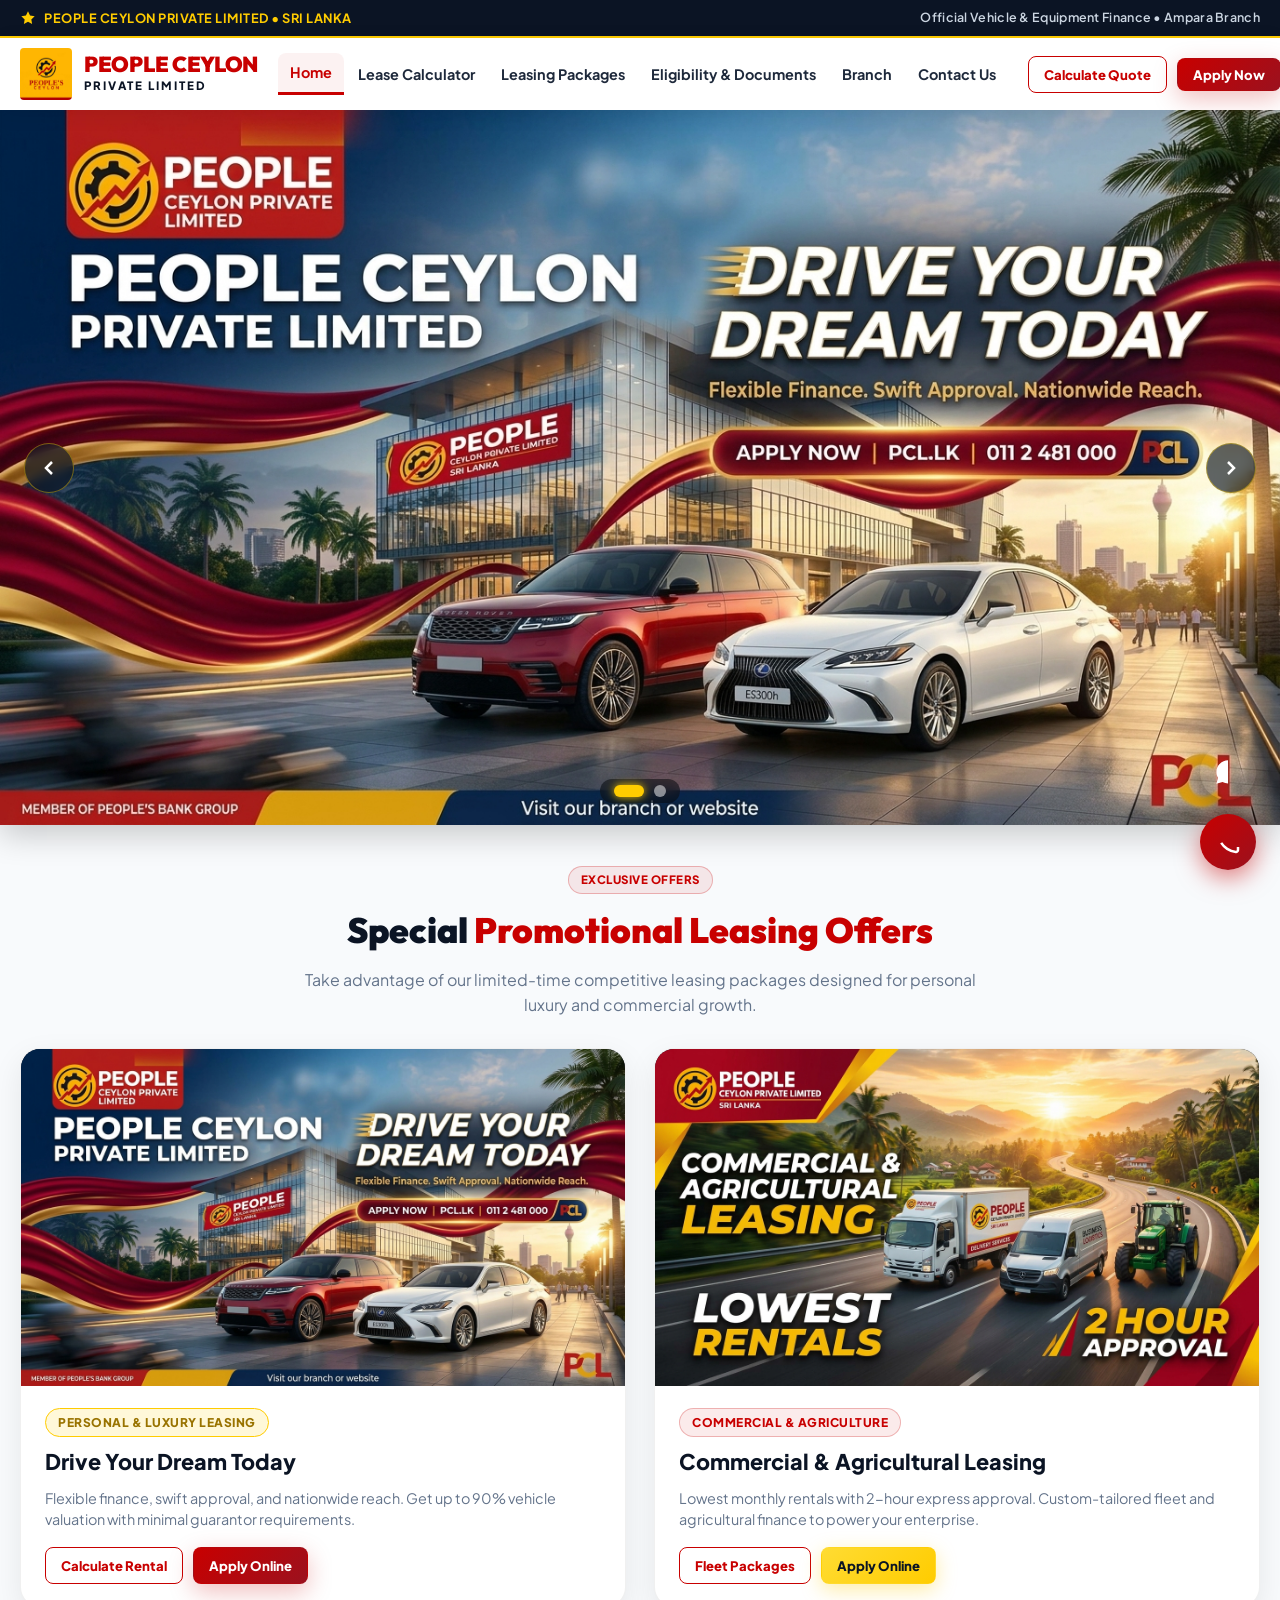
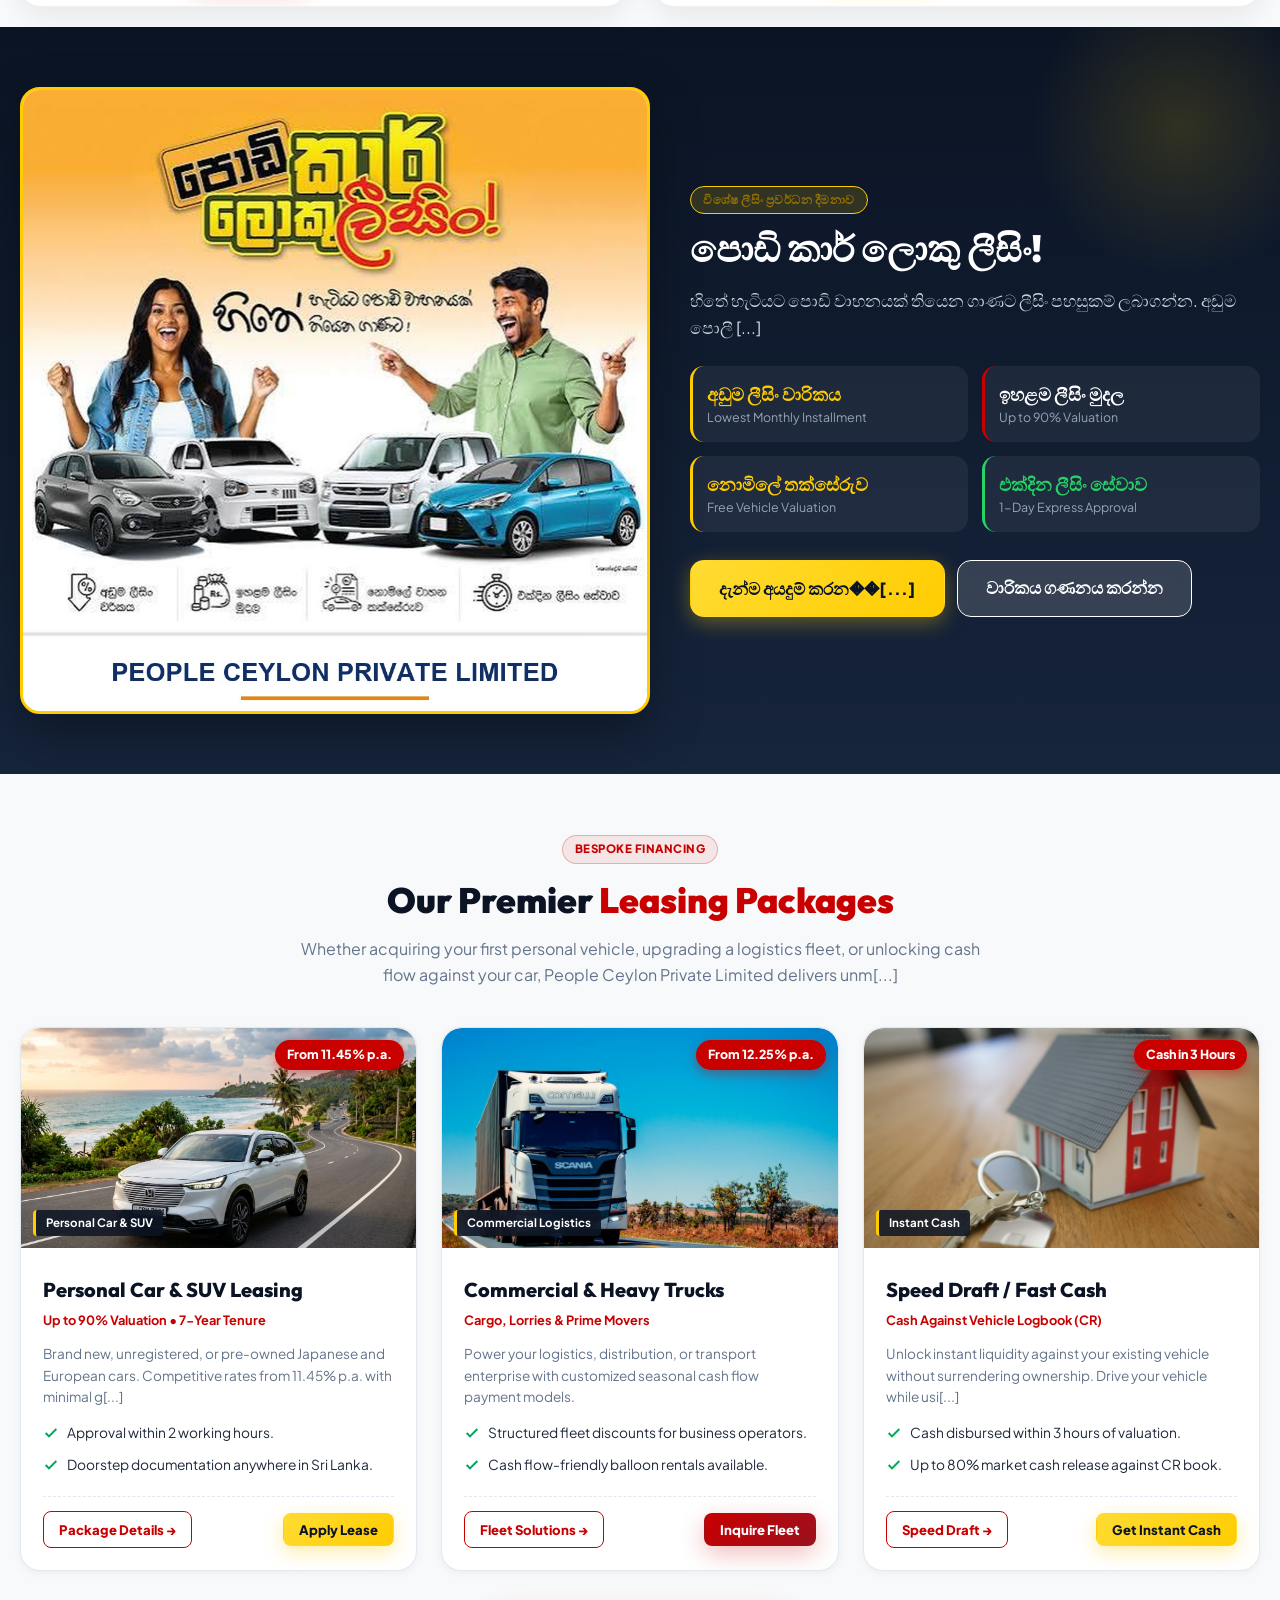
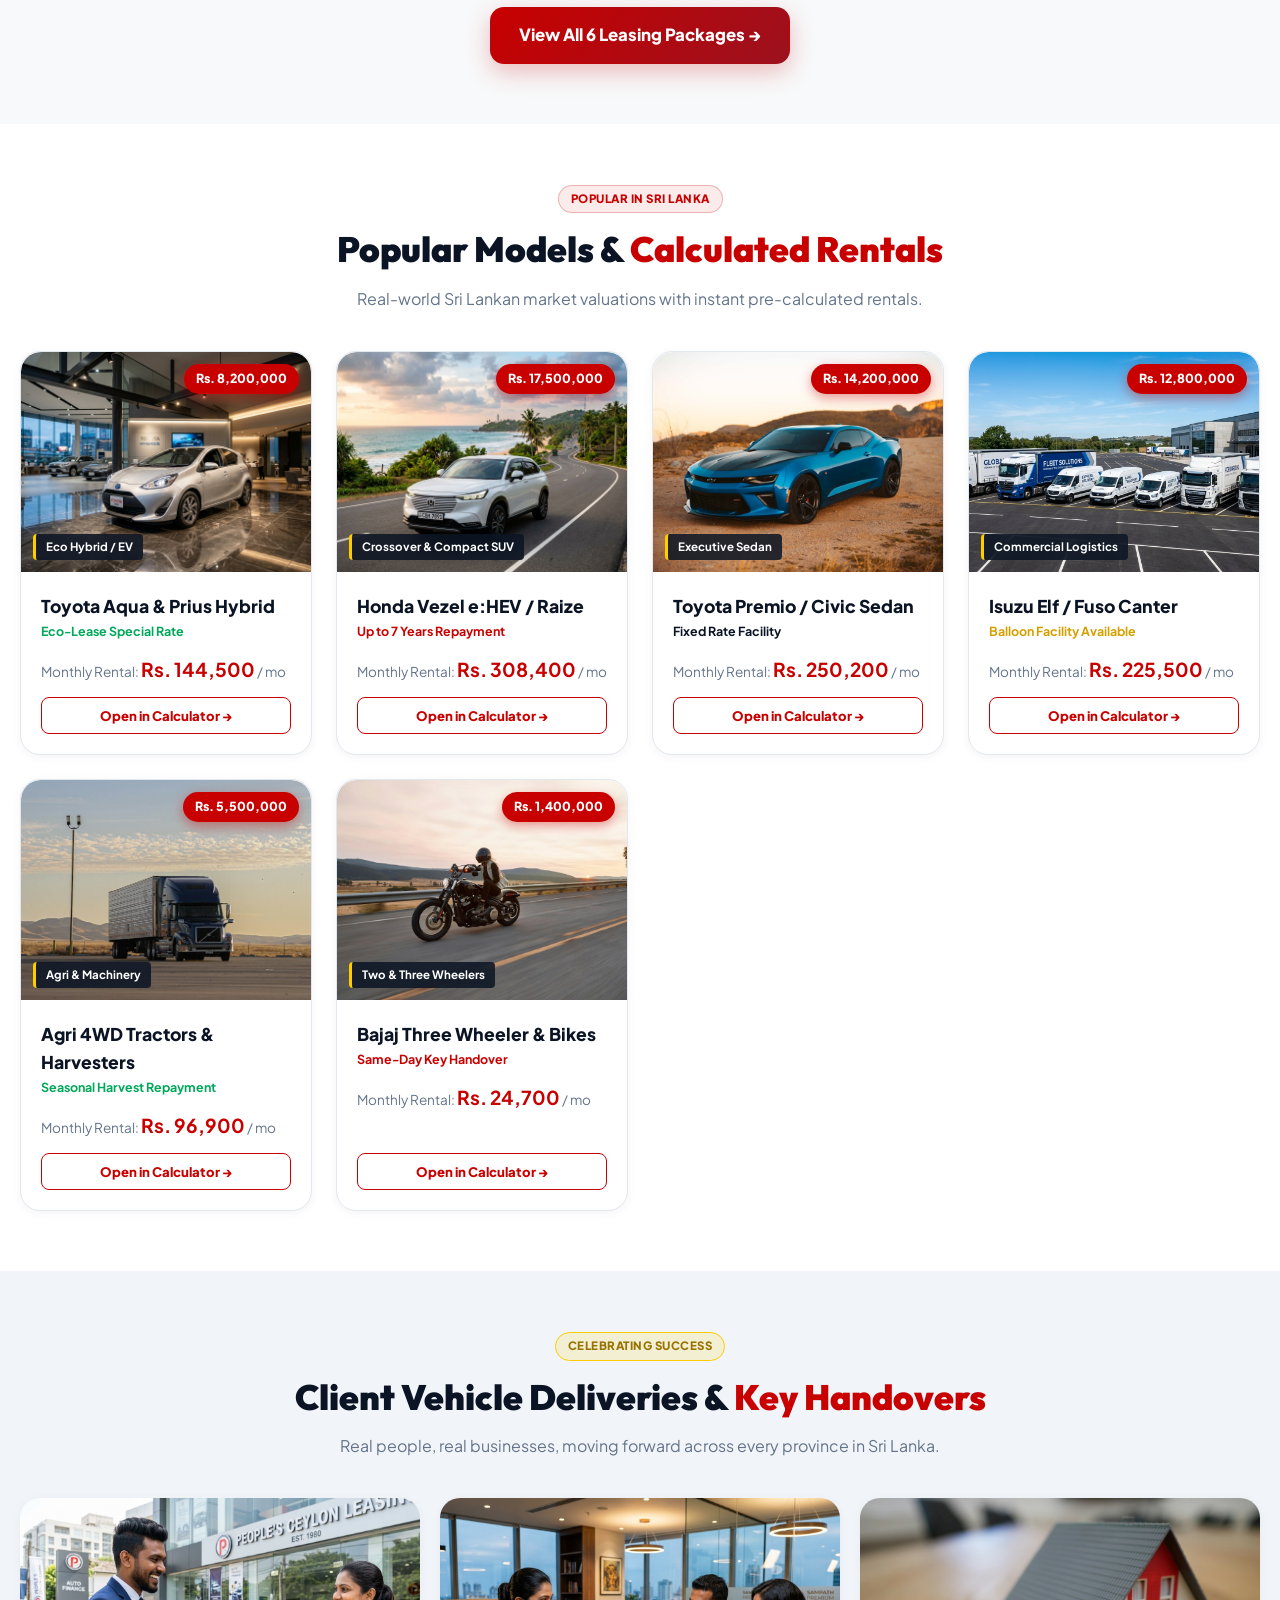
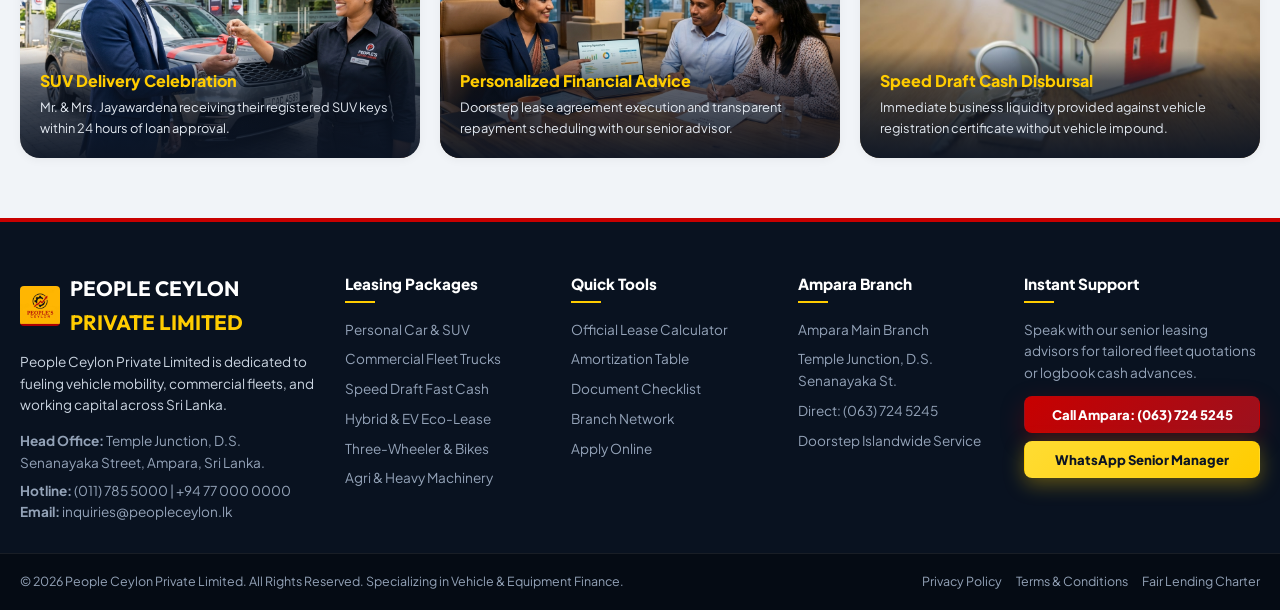
==== commit dbe9cedc: "Update Ampara direct phone number" ====
--- a/index.html
+++ b/index.html
@@ -4,12 +4,12 @@
   <meta charset="UTF-8">
   <meta name="viewport" content="width=device-width, initial-scale=1.0">
   <title>People Ceylon Private Limited | Vehicle & Equipment Finance Sri Lanka</title>
-  <meta name="description" content="People Ceylon Private Limited is Sri Lanka's trusted vehicle & equipment finance institution. Enjoy 2-hour approvals, up to 90% valuation, and lowest lease interest rates.">
+  <meta name="description" content="People Ceylon Private Limited is Sri Lanka's trusted vehicle & equipment finance institution. Enjoy 2-hour approvals, up to 90% valuation, and lowest lease inter[...]">
 
   <!-- Google Fonts -->
   <link rel="preconnect" href="https://fonts.googleapis.com">
   <link rel="preconnect" href="https://fonts.gstatic.com" crossorigin>
-  <link href="https://fonts.googleapis.com/css2?family=Outfit:wght@300;400;500;600;700;800;900&family=Plus+Jakarta+Sans:wght@300;400;500;600;700;800&family=Roboto:wght@300;400;500;700&display=swap" rel="stylesheet">
+  <link href="https://fonts.googleapis.com/css2?family=Outfit:wght@300;400;500;600;700;800;900&family=Plus+Jakarta+Sans:wght@300;400;500;600;700;800&family=Roboto:wght@300;400;500;700&display=swap[...]" rel="stylesheet">
   
   <link rel="stylesheet" href="styles.css">
   <link rel="icon" href="assets/images/peoples_ceylon_logo.jpg">
@@ -158,9 +158,9 @@
       <div style="display: grid; grid-template-columns: 1.05fr 0.95fr; gap: 40px; align-items: center;">
         
         <!-- Official Promotion Poster Card -->
-        <div style="background: #fff; border-radius: var(--radius-lg); overflow: hidden; box-shadow: 0 20px 50px rgba(0,0,0,0.35); border: 3px solid var(--pc-gold); transition: transform 0.3s ease;">
+        <div style="background: #fff; border-radius: var(--radius-lg); overflow: hidden; box-shadow: 0 20px 50px rgba(0,0,0,0.35); border: 3px solid var(--pc-gold); transition: transform 0.3s eas[...]">
           <a href="calculator.html" title="Click to calculate rental for this promotion">
-            <img src="assets/images/leasing_promo_poster.jpg" alt="පොඩි කාර් ලොකු ලීසිං - People Ceylon Private Limited" style="width: 100%; height: auto; display: block;">
+            <img src="assets/images/leasing_promo_poster.jpg" alt="පොඩි කාර් ලොකු ලීසිං - People Ceylon Private Limited" style="width: 100%; height: auto; displa[...]">
           </a>
         </div>
 
@@ -171,7 +171,7 @@
             පොඩි කාර් <span>ලොකු ලීසිං!</span>
           </h2>
           <p style="color: #CBD5E1; font-size: 1.05rem; line-height: 1.6; margin-bottom: 24px;">
-            හිතේ හැටියට පොඩි වාහනයක් තියෙන ගාණට ලීසිං පහසුකම් ලබාගන්න. අඩුම පොලී අනුපාත, එක්දින කඩිනම් අනුමැතිය, සහ නොමිලේ වාහන තක්සේරුව සමඟින් ඔබේ සිහින වාහනය අදම ඔබේ කරගන්න.
+            හිතේ හැටියට පොඩි වාහනයක් තියෙන ගාණට ලීසිං පහසුකම් ලබාගන්න. අඩුම පොලී [...]
           </p>
 
           <div style="display: grid; grid-template-columns: 1fr 1fr; gap: 14px; margin-bottom: 28px;">
@@ -194,7 +194,7 @@
           </div>
 
           <div style="display: flex; gap: 12px; flex-wrap: wrap;">
-            <button class="btn btn-gold btn-lg" onclick="openApplyModal('පොඩි කාර් ලොකු ලීසිං Special Promotion')">දැන්ම අයදුම් කරන්න</button>
+            <button class="btn btn-gold btn-lg" onclick="openApplyModal('පොඩි කාර් ලොකු ලීසිං Special Promotion')">දැන්ම අයදුම් කරන��[...]</button>
             <a href="calculator.html" class="btn btn-outline-white btn-lg">වාරිකය ගණනය කරන්න</a>
           </div>
         </div>
@@ -209,7 +209,7 @@
       <div class="section-header text-center">
         <span class="badge-tag">BESPOKE FINANCING</span>
         <h2 class="section-title">Our Premier <span>Leasing Packages</span></h2>
-        <p class="section-subtitle">Whether acquiring your first personal vehicle, upgrading a logistics fleet, or unlocking cash flow against your car, People Ceylon Private Limited delivers unmatched speed and flexibility.</p>
+        <p class="section-subtitle">Whether acquiring your first personal vehicle, upgrading a logistics fleet, or unlocking cash flow against your car, People Ceylon Private Limited delivers unm[...]</p>
       </div>
 
       <div class="product-grid">
@@ -223,7 +223,7 @@
           <div class="card-body">
             <h3 class="card-title" style="margin-top: 4px;">Personal Car &amp; SUV Leasing</h3>
             <span class="card-subtitle">Up to 90% Valuation &bull; 7-Year Tenure</span>
-            <p style="font-size: 0.85rem; color: #64748B; margin: 12px 0 14px;">Brand new, unregistered, or pre-owned Japanese and European cars. Competitive rates from 11.45% p.a. with minimal guarantor criteria.</p>
+            <p style="font-size: 0.85rem; color: #64748B; margin: 12px 0 14px;">Brand new, unregistered, or pre-owned Japanese and European cars. Competitive rates from 11.45% p.a. with minimal g[...]</p>
             <ul class="card-feature-list">
               <li class="card-feature-item">
                 <svg viewBox="0 0 24 24" fill="none" stroke="currentColor" stroke-width="3"><polyline points="20 6 9 17 4 12"/></svg>
@@ -279,7 +279,7 @@
           <div class="card-body">
             <h3 class="card-title" style="margin-top: 4px;">Speed Draft / Fast Cash</h3>
             <span class="card-subtitle">Cash Against Vehicle Logbook (CR)</span>
-            <p style="font-size: 0.85rem; color: #64748B; margin: 12px 0 14px;">Unlock instant liquidity against your existing vehicle without surrendering ownership. Drive your vehicle while using working capital.</p>
+            <p style="font-size: 0.85rem; color: #64748B; margin: 12px 0 14px;">Unlock instant liquidity against your existing vehicle without surrendering ownership. Drive your vehicle while usi[...]</p>
             <ul class="card-feature-list">
               <li class="card-feature-item">
                 <svg viewBox="0 0 24 24" fill="none" stroke="currentColor" stroke-width="3"><polyline points="20 6 9 17 4 12"/></svg>
@@ -501,7 +501,7 @@
             <ul class="footer-links-list">
               <li><a href="eligibility.html#branches">Ampara Main Branch</a></li>
               <li><a href="eligibility.html#branches">Temple Junction, D.S. Senanayaka St.</a></li>
-              <li><a href="tel:+94632224500">Direct: (063) 222 4500</a></li>
+              <li><a href="tel:+94637245245">Direct: (063) 724 5245</a></li>
               <li><a href="eligibility.html#branches">Doorstep Islandwide Service</a></li>
             </ul>
           </div>
@@ -509,7 +509,7 @@
           <div>
             <h4 class="footer-col-title">Instant Support</h4>
             <p style="margin-bottom: 12px;">Speak with our senior leasing advisors for tailored fleet quotations or logbook cash advances.</p>
-            <a href="tel:+94632224500" class="btn btn-primary btn-block btn-sm" style="margin-bottom: 8px;">Call Ampara: (063) 222 4500</a>
+            <a href="tel:+94637245245" class="btn btn-primary btn-block btn-sm" style="margin-bottom: 8px;">Call Ampara: (063) 724 5245</a>
             <a href="https://wa.me/94770000000" target="_blank" class="btn btn-gold btn-block btn-sm">WhatsApp Senior Manager</a>
           </div>
         </div>
@@ -579,12 +579,12 @@
 
   <!-- Floating Quick Contact Widget (Right Side) -->
   <div class="floating-contact-widget">
-    <a href="https://wa.me/94770000000?text=Hello%20People%20Ceylon%20Private%20Limited,%20I%20would%20like%20a%20leasing%20quotation." target="_blank" class="floating-contact-btn floating-btn-whatsapp" aria-label="WhatsApp Us">
-      <svg viewBox="0 0 24 24" width="28" height="28" fill="currentColor"><path d="M12.04 2c-5.46 0-9.91 4.45-9.91 9.91 0 1.75.46 3.45 1.32 4.95L2.05 22l5.25-1.38c1.45.79 3.08 1.21 4.74 1.21 5.46 0 9.91-4.45 9.91-9.91 0-2.65-1.03-5.14-2.9-7.01A9.816 9.816 0 0 0 12.04 2z"/></svg>
+    <a href="https://wa.me/94770000000?text=Hello%20People%20Ceylon%20Private%20Limited,%20I%20would%20like%20a%20leasing%20quotation." target="_blank" class="floating-contact-btn floating-btn-wh[...]">
+      <svg viewBox="0 0 24 24" width="28" height="28" fill="currentColor"><path d="M12.04 2c-5.46 0-9.91 4.45-9.91 9.91 0 1.75.46 3.45 1.32 4.95L2.05 22l5.25-1.38c1.45.79 3.08 1.21 4.74 1.21 5.46[...]"/></svg>
       <span class="floating-tooltip">Chat on WhatsApp</span>
     </a>
     <a href="tel:+94117855000" class="floating-contact-btn floating-btn-hotline" aria-label="Call Hotline">
-      <svg viewBox="0 0 24 24" width="24" height="24" fill="none" stroke="currentColor" stroke-width="2.5"><path d="M22 16.92v3a2 2 0 0 1-2.18 2 19.79 19.79 0 0 1-8.63-3.07 19.5 19.5 0 0 1-6-6 19.79 19.79 0 0 1-3.07-8.67A2 2 0 0 1 4.11 2h3a2 2 0 0 1 2 1.72 12.84 12.84 0 0 0 .7 2.81 2 2 0 0 1-.45 2.11L8.09 9.91a16 16 0 0 0 6 6l1.27-1.27a2 2 0 0 1 2.11-.45 12.84 12.84 0 0 0 2.81.7A2 2 0 0 1 22 16.92z"/></svg>
+      <svg viewBox="0 0 24 24" width="24" height="24" fill="none" stroke="currentColor" stroke-width="2.5"><path d="M22 16.92v3a2 2 0 0 1-2.18 2 19.79 19.79 0 0 1-8.63-3.07 19.5 19.5 0 0 1-6-6 19[...]"/></svg>
       <span class="floating-tooltip">Call Hotline: (011) 785 5000</span>
     </a>
   </div>
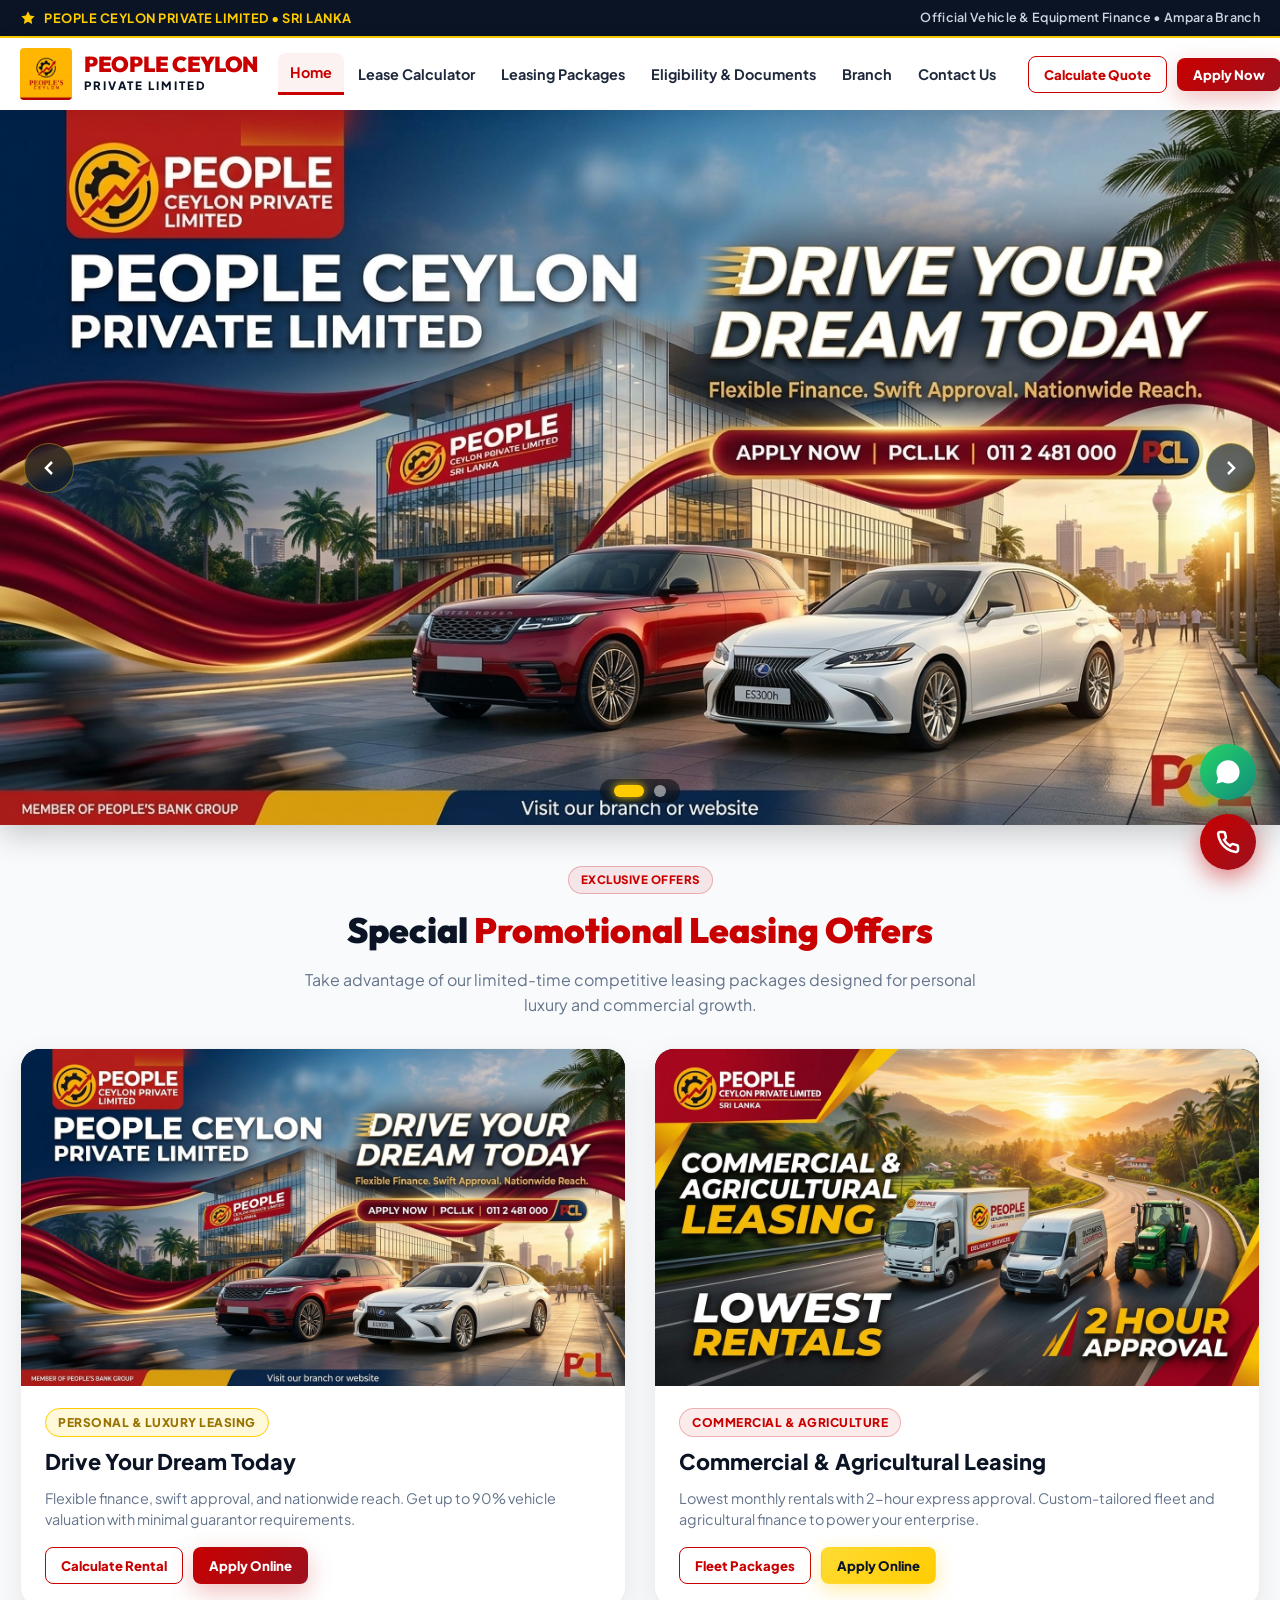
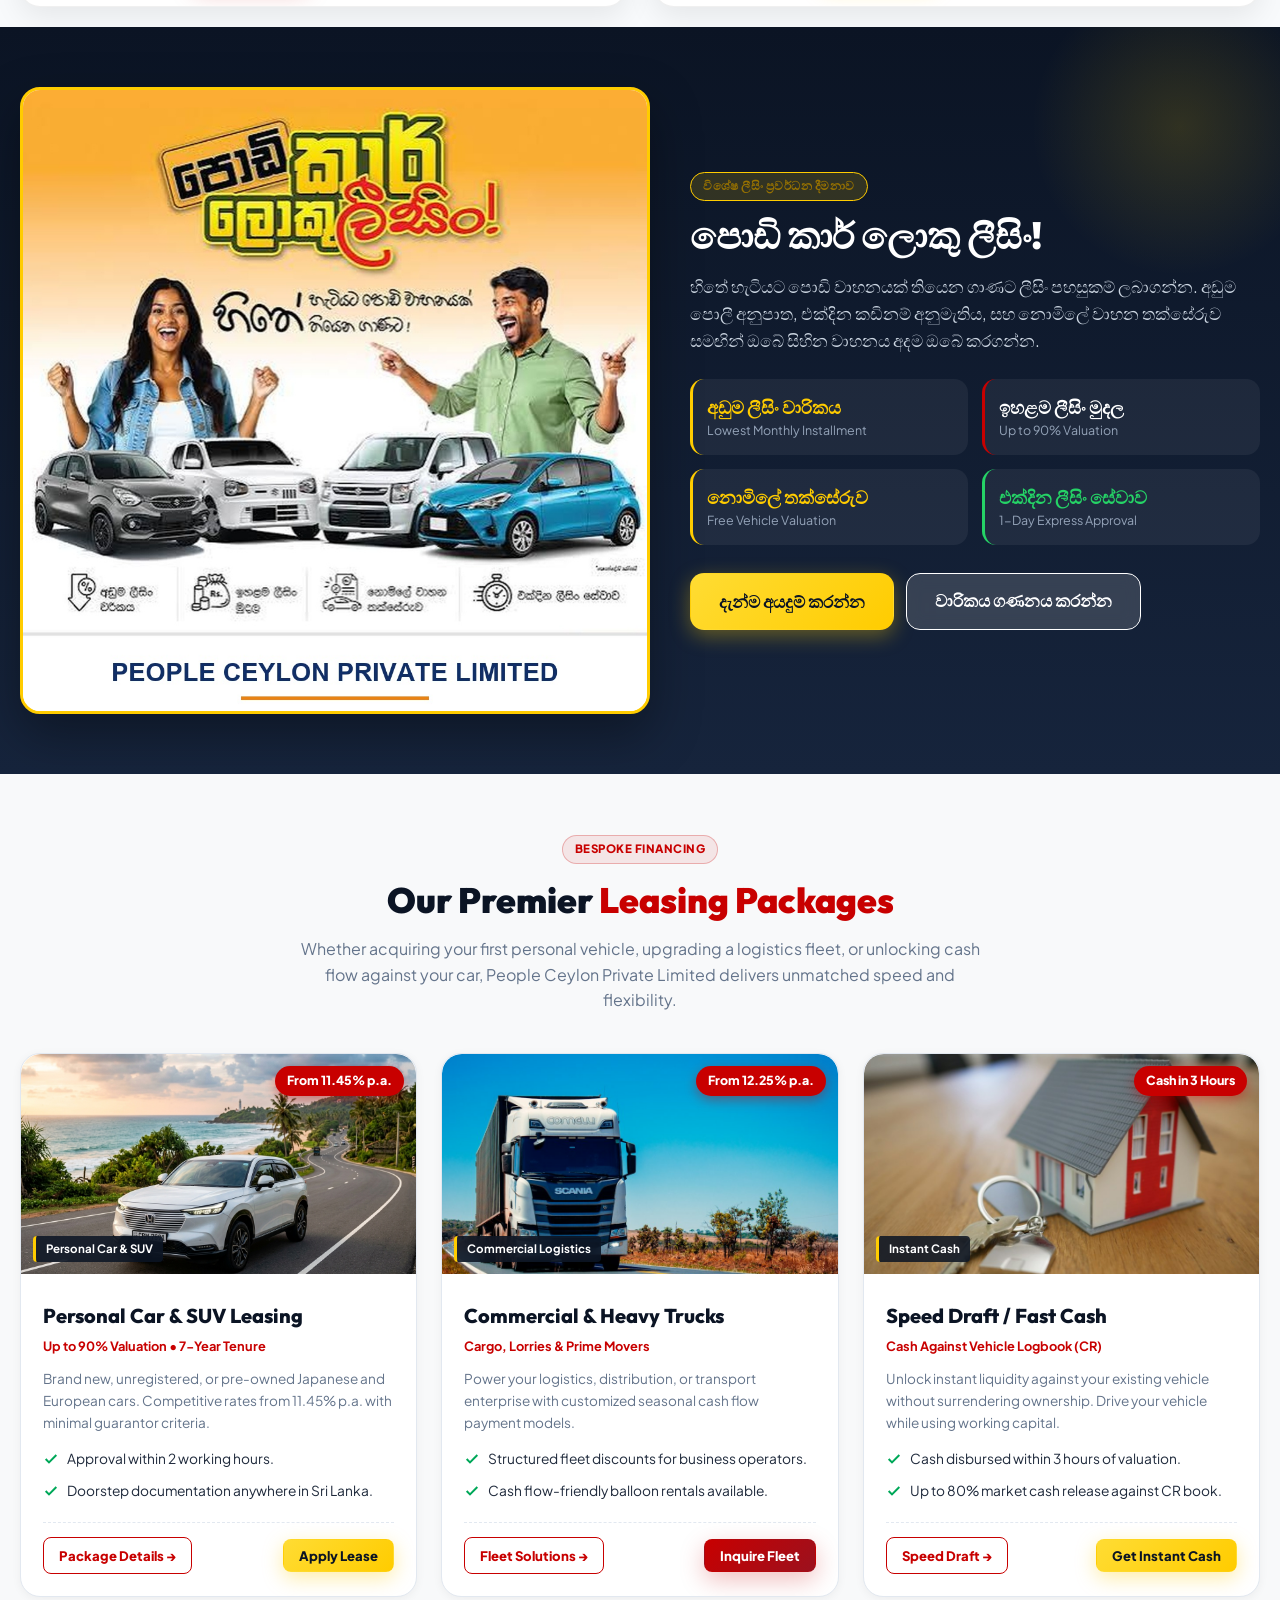
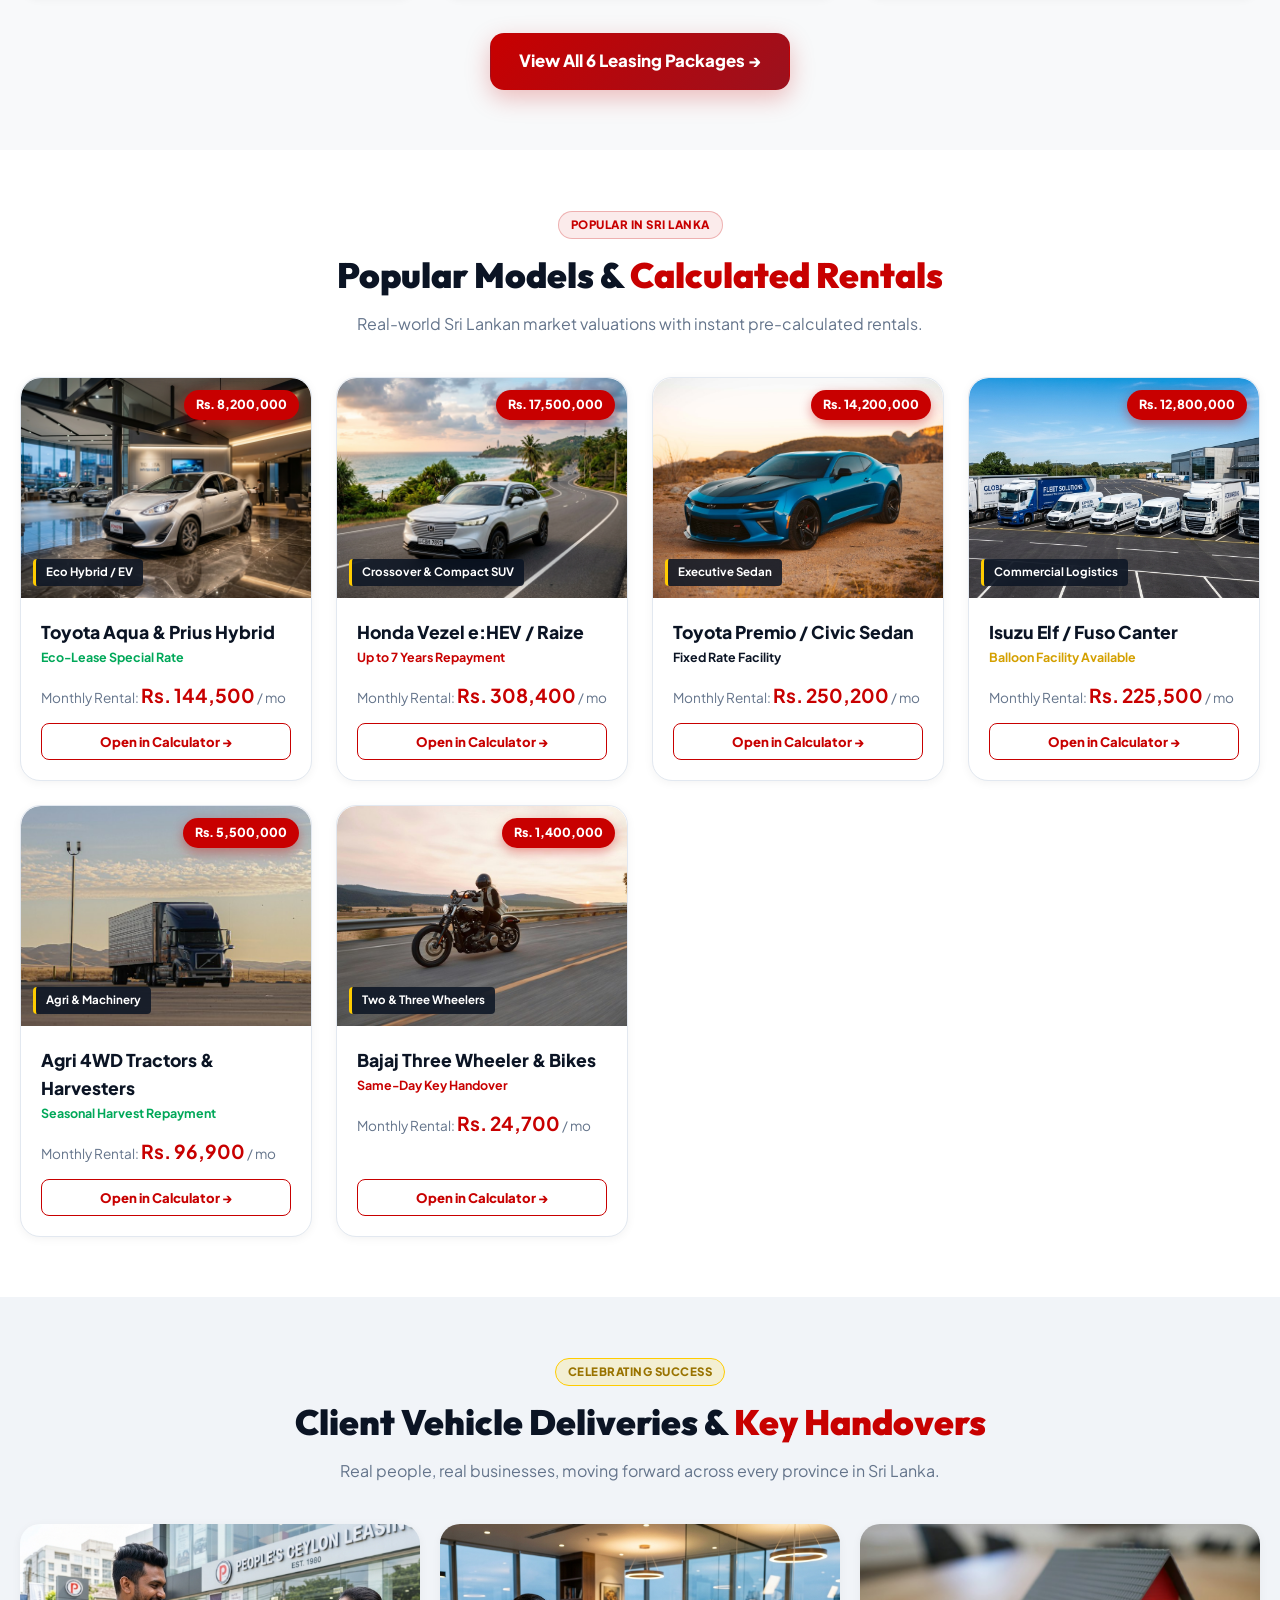
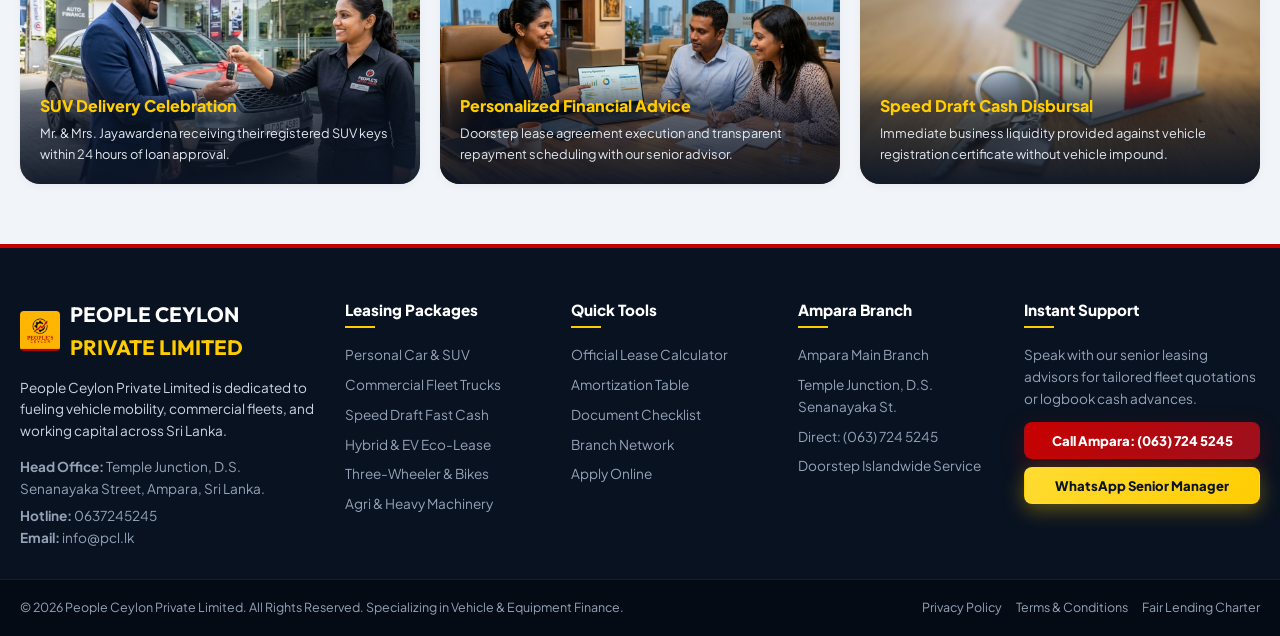
==== commit 5d2152a0: "Update hotline to 0637245245 and email to info@pcl.lk across all pages" ====
--- a/index.html
+++ b/index.html
@@ -4,12 +4,12 @@
   <meta charset="UTF-8">
   <meta name="viewport" content="width=device-width, initial-scale=1.0">
   <title>People Ceylon Private Limited | Vehicle & Equipment Finance Sri Lanka</title>
-  <meta name="description" content="People Ceylon Private Limited is Sri Lanka's trusted vehicle & equipment finance institution. Enjoy 2-hour approvals, up to 90% valuation, and lowest lease inter[...]">
+  <meta name="description" content="People Ceylon Private Limited is Sri Lanka's trusted vehicle & equipment finance institution. Enjoy 2-hour approvals, up to 90% valuation, and lowest lease interest rates.">
 
   <!-- Google Fonts -->
   <link rel="preconnect" href="https://fonts.googleapis.com">
   <link rel="preconnect" href="https://fonts.gstatic.com" crossorigin>
-  <link href="https://fonts.googleapis.com/css2?family=Outfit:wght@300;400;500;600;700;800;900&family=Plus+Jakarta+Sans:wght@300;400;500;600;700;800&family=Roboto:wght@300;400;500;700&display=swap[...]" rel="stylesheet">
+  <link href="https://fonts.googleapis.com/css2?family=Outfit:wght@300;400;500;600;700;800;900&family=Plus+Jakarta+Sans:wght@300;400;500;600;700;800&family=Roboto:wght@300;400;500;700&display=swap" rel="stylesheet">
   
   <link rel="stylesheet" href="styles.css">
   <link rel="icon" href="assets/images/peoples_ceylon_logo.jpg">
@@ -158,9 +158,9 @@
       <div style="display: grid; grid-template-columns: 1.05fr 0.95fr; gap: 40px; align-items: center;">
         
         <!-- Official Promotion Poster Card -->
-        <div style="background: #fff; border-radius: var(--radius-lg); overflow: hidden; box-shadow: 0 20px 50px rgba(0,0,0,0.35); border: 3px solid var(--pc-gold); transition: transform 0.3s eas[...]">
+        <div style="background: #fff; border-radius: var(--radius-lg); overflow: hidden; box-shadow: 0 20px 50px rgba(0,0,0,0.35); border: 3px solid var(--pc-gold); transition: transform 0.3s ease;">
           <a href="calculator.html" title="Click to calculate rental for this promotion">
-            <img src="assets/images/leasing_promo_poster.jpg" alt="පොඩි කාර් ලොකු ලීසිං - People Ceylon Private Limited" style="width: 100%; height: auto; displa[...]">
+            <img src="assets/images/leasing_promo_poster.jpg" alt="පොඩි කාර් ලොකු ලීසිං - People Ceylon Private Limited" style="width: 100%; height: auto; display: block;">
           </a>
         </div>
 
@@ -171,7 +171,7 @@
             පොඩි කාර් <span>ලොකු ලීසිං!</span>
           </h2>
           <p style="color: #CBD5E1; font-size: 1.05rem; line-height: 1.6; margin-bottom: 24px;">
-            හිතේ හැටියට පොඩි වාහනයක් තියෙන ගාණට ලීසිං පහසුකම් ලබාගන්න. අඩුම පොලී [...]
+            හිතේ හැටියට පොඩි වාහනයක් තියෙන ගාණට ලීසිං පහසුකම් ලබාගන්න. අඩුම පොලී අනුපාත, එක්දින කඩිනම් අනුමැතිය, සහ නොමිලේ වාහන තක්සේරුව සමඟින් ඔබේ සිහින වාහනය අදම ඔබේ කරගන්න.
           </p>
 
           <div style="display: grid; grid-template-columns: 1fr 1fr; gap: 14px; margin-bottom: 28px;">
@@ -194,7 +194,7 @@
           </div>
 
           <div style="display: flex; gap: 12px; flex-wrap: wrap;">
-            <button class="btn btn-gold btn-lg" onclick="openApplyModal('පොඩි කාර් ලොකු ලීසිං Special Promotion')">දැන්ම අයදුම් කරන��[...]</button>
+            <button class="btn btn-gold btn-lg" onclick="openApplyModal('පොඩි කාර් ලොකු ලීසිං Special Promotion')">දැන්ම අයදුම් කරන්න</button>
             <a href="calculator.html" class="btn btn-outline-white btn-lg">වාරිකය ගණනය කරන්න</a>
           </div>
         </div>
@@ -209,7 +209,7 @@
       <div class="section-header text-center">
         <span class="badge-tag">BESPOKE FINANCING</span>
         <h2 class="section-title">Our Premier <span>Leasing Packages</span></h2>
-        <p class="section-subtitle">Whether acquiring your first personal vehicle, upgrading a logistics fleet, or unlocking cash flow against your car, People Ceylon Private Limited delivers unm[...]</p>
+        <p class="section-subtitle">Whether acquiring your first personal vehicle, upgrading a logistics fleet, or unlocking cash flow against your car, People Ceylon Private Limited delivers unmatched speed and flexibility.</p>
       </div>
 
       <div class="product-grid">
@@ -223,7 +223,7 @@
           <div class="card-body">
             <h3 class="card-title" style="margin-top: 4px;">Personal Car &amp; SUV Leasing</h3>
             <span class="card-subtitle">Up to 90% Valuation &bull; 7-Year Tenure</span>
-            <p style="font-size: 0.85rem; color: #64748B; margin: 12px 0 14px;">Brand new, unregistered, or pre-owned Japanese and European cars. Competitive rates from 11.45% p.a. with minimal g[...]</p>
+            <p style="font-size: 0.85rem; color: #64748B; margin: 12px 0 14px;">Brand new, unregistered, or pre-owned Japanese and European cars. Competitive rates from 11.45% p.a. with minimal guarantor criteria.</p>
             <ul class="card-feature-list">
               <li class="card-feature-item">
                 <svg viewBox="0 0 24 24" fill="none" stroke="currentColor" stroke-width="3"><polyline points="20 6 9 17 4 12"/></svg>
@@ -279,7 +279,7 @@
           <div class="card-body">
             <h3 class="card-title" style="margin-top: 4px;">Speed Draft / Fast Cash</h3>
             <span class="card-subtitle">Cash Against Vehicle Logbook (CR)</span>
-            <p style="font-size: 0.85rem; color: #64748B; margin: 12px 0 14px;">Unlock instant liquidity against your existing vehicle without surrendering ownership. Drive your vehicle while usi[...]</p>
+            <p style="font-size: 0.85rem; color: #64748B; margin: 12px 0 14px;">Unlock instant liquidity against your existing vehicle without surrendering ownership. Drive your vehicle while using working capital.</p>
             <ul class="card-feature-list">
               <li class="card-feature-item">
                 <svg viewBox="0 0 24 24" fill="none" stroke="currentColor" stroke-width="3"><polyline points="20 6 9 17 4 12"/></svg>
@@ -469,8 +469,8 @@
             </div>
             <p style="color: #CBD5E1; margin-bottom: 14px;">People Ceylon Private Limited is dedicated to fueling vehicle mobility, commercial fleets, and working capital across Sri Lanka.</p>
             <p><strong>Head Office:</strong> Temple Junction, D.S. Senanayaka Street, Ampara, Sri Lanka.</p>
-            <p style="margin-top: 6px;"><strong>Hotline:</strong> (011) 785 5000 | +94 77 000 0000</p>
-            <p><strong>Email:</strong> inquiries@peopleceylon.lk</p>
+            <p style="margin-top: 6px;"><strong>Hotline:</strong> 0637245245</p>
+            <p><strong>Email:</strong> info@pcl.lk</p>
           </div>
 
           <div>
@@ -579,13 +579,13 @@
 
   <!-- Floating Quick Contact Widget (Right Side) -->
   <div class="floating-contact-widget">
-    <a href="https://wa.me/94770000000?text=Hello%20People%20Ceylon%20Private%20Limited,%20I%20would%20like%20a%20leasing%20quotation." target="_blank" class="floating-contact-btn floating-btn-wh[...]">
-      <svg viewBox="0 0 24 24" width="28" height="28" fill="currentColor"><path d="M12.04 2c-5.46 0-9.91 4.45-9.91 9.91 0 1.75.46 3.45 1.32 4.95L2.05 22l5.25-1.38c1.45.79 3.08 1.21 4.74 1.21 5.46[...]"/></svg>
+    <a href="https://wa.me/94770000000?text=Hello%20People%20Ceylon%20Private%20Limited,%20I%20would%20like%20a%20leasing%20quotation." target="_blank" class="floating-contact-btn floating-btn-whatsapp" aria-label="WhatsApp Us">
+      <svg viewBox="0 0 24 24" width="28" height="28" fill="currentColor"><path d="M12.04 2c-5.46 0-9.91 4.45-9.91 9.91 0 1.75.46 3.45 1.32 4.95L2.05 22l5.25-1.38c1.45.79 3.08 1.21 4.74 1.21 5.46 0 9.91-4.45 9.91-9.91 0-2.65-1.03-5.14-2.9-7.01A9.816 9.816 0 0 0 12.04 2z"/></svg>
       <span class="floating-tooltip">Chat on WhatsApp</span>
     </a>
-    <a href="tel:+94117855000" class="floating-contact-btn floating-btn-hotline" aria-label="Call Hotline">
-      <svg viewBox="0 0 24 24" width="24" height="24" fill="none" stroke="currentColor" stroke-width="2.5"><path d="M22 16.92v3a2 2 0 0 1-2.18 2 19.79 19.79 0 0 1-8.63-3.07 19.5 19.5 0 0 1-6-6 19[...]"/></svg>
-      <span class="floating-tooltip">Call Hotline: (011) 785 5000</span>
+    <a href="tel:0637245245" class="floating-contact-btn floating-btn-hotline" aria-label="Call Hotline">
+      <svg viewBox="0 0 24 24" width="24" height="24" fill="none" stroke="currentColor" stroke-width="2.5"><path d="M22 16.92v3a2 2 0 0 1-2.18 2 19.79 19.79 0 0 1-8.63-3.07 19.5 19.5 0 0 1-6-6 19.79 19.79 0 0 1-3.07-8.67A2 2 0 0 1 4.11 2h3a2 2 0 0 1 2 1.72 12.84 12.84 0 0 0 .7 2.81 2 2 0 0 1-.45 2.11L8.09 9.91a16 16 0 0 0 6 6l1.27-1.27a2 2 0 0 1 2.11-.45 12.84 12.84 0 0 0 2.81.7A2 2 0 0 1 22 16.92z"/></svg>
+      <span class="floating-tooltip">Call Hotline: 0637245245</span>
     </a>
   </div>
 
